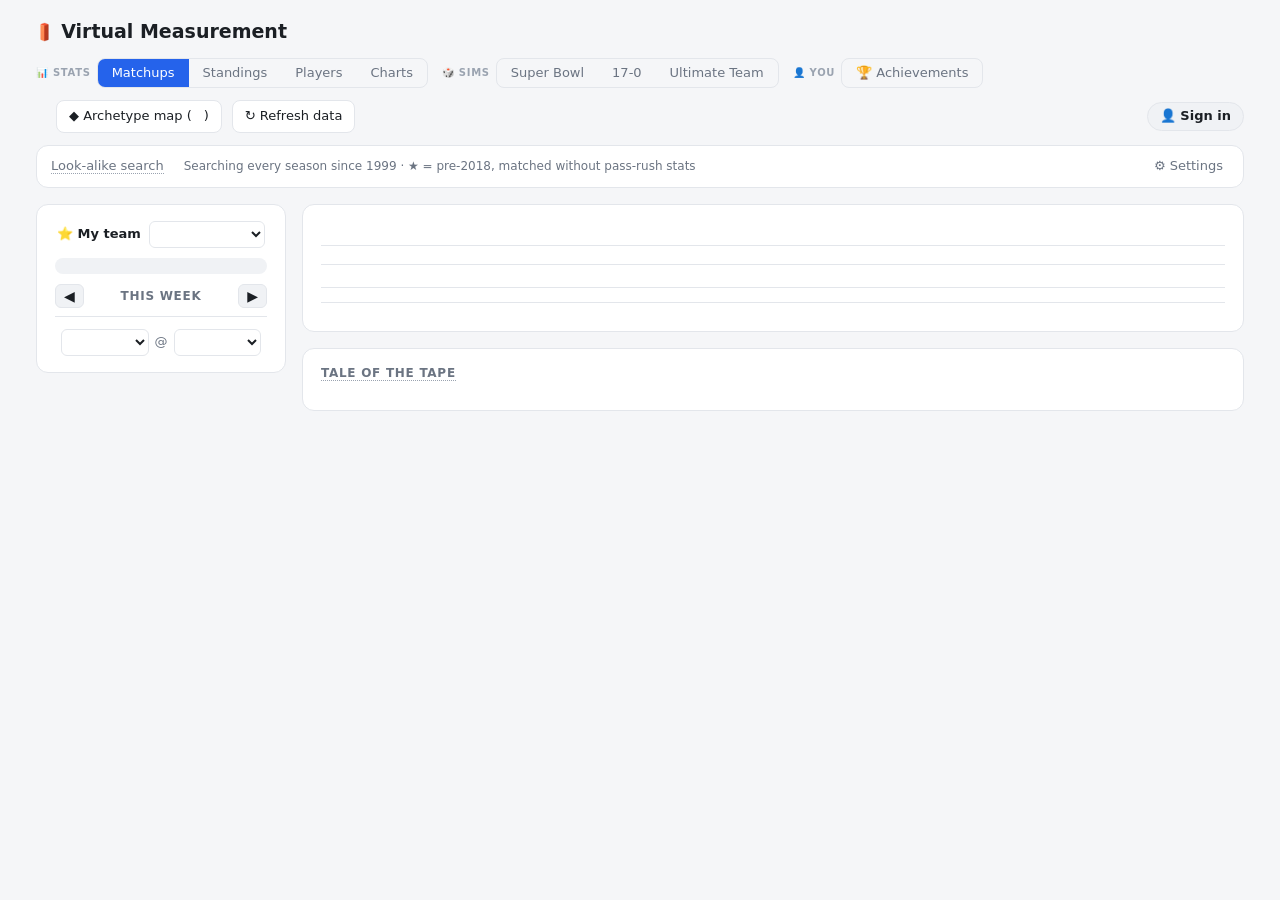
==== testnfl/app/index.html @ 1aec9056 "Initial Commit" ====
<!doctype html>
<html lang="en">
<head>
<meta charset="utf-8">
<meta name="viewport" content="width=device-width, initial-scale=1">
<title>Virtual Measurement</title>
<script src="profile.js"></script>
<link rel="icon" type="image/png" href="pylon.png">
<link rel="apple-touch-icon" href="pylon.png">
<style>
  :root {
    color-scheme: light dark;
    --bg: #f5f6f8; --panel: #ffffff; --text: #1b1f24; --muted: #6b7482; --faint: #9aa3b0; --border: #e3e6eb;
    --accent: #2563eb; --a: #c2410c; --b: #0f766e; --win: #15803d; --loss: #b91c1c; --soft: #f0f2f5; --gold: #b45309;
  }
  @media (prefers-color-scheme: dark) {
    :root {
      --bg: #0f1216; --panel: #171b21; --text: #e6e9ee; --muted: #8b95a5; --faint: #5d6675; --border: #262c35;
      --accent: #60a5fa; --a: #fb923c; --b: #2dd4bf; --win: #4ade80; --loss: #f87171; --soft: #1e232b; --gold: #fbbf24;
    }
  }
  * { box-sizing: border-box; }
  body { margin: 0; background: var(--bg); color: var(--text); font: 14px/1.45 system-ui, -apple-system, "Segoe UI", sans-serif; }
  main { max-width: 1240px; margin: 0 auto; padding: 18px 16px 48px; }
  button, select, input { font: inherit; color: inherit; }
  select, input[type=number] { padding: 4px 6px; border-radius: 6px; border: 1px solid var(--border); background: var(--panel); }
  input[type=number] { width: 64px; }
  .muted { color: var(--muted); }
  .ta { color: var(--a); } .tb { color: var(--b); }
  .W { color: var(--win); } .L { color: var(--loss); }
  .panel { background: var(--panel); border: 1px solid var(--border); border-radius: 12px; padding: 16px 18px; margin-bottom: 16px; }
  h2 { font-size: 12px; text-transform: uppercase; letter-spacing: .06em; color: var(--muted); margin: 0 0 12px; font-weight: 600; }
  [data-tip] { cursor: help; }
  .tipped { border-bottom: 1px dotted var(--faint); }

  /* Header + settings bar */
  header { display: flex; justify-content: space-between; align-items: center; gap: 12px; flex-wrap: wrap; margin-bottom: 12px; }
  h1 { font-size: 19px; margin: 0; display: flex; align-items: center; gap: 8px; }
  h1 img { height: 24px; }
  .nav { display: inline-flex; border: 1px solid var(--border); border-radius: 8px; overflow: hidden; font-size: 13px; }
  .nav a { padding: 5px 14px; text-decoration: none; color: var(--muted); }
  .nav a:hover { color: var(--text); background: var(--soft); }
  .nav a.on { background: var(--accent); color: #fff; }
  .navs { display: inline-flex; align-items: center; gap: 14px; flex-wrap: wrap; }
  .ngrp { display: inline-flex; align-items: center; gap: 6px; }
  .nlbl { font-size: 10px; text-transform: uppercase; letter-spacing: .07em; color: var(--faint); font-weight: 700; }
  .status { display: flex; align-items: center; gap: 10px; font-size: 13px; }
  .btn { border: 1px solid var(--border); background: var(--panel); border-radius: 8px; padding: 6px 12px; cursor: pointer; display: inline-flex; gap: 6px; align-items: center; }
  .btn:hover:not(:disabled) { border-color: var(--accent); }
  .btn:disabled { opacity: .55; cursor: default; }
  .spin { width: 12px; height: 12px; border: 2px solid var(--faint); border-top-color: var(--accent); border-radius: 50%; animation: spin .8s linear infinite; }
  @keyframes spin { to { transform: rotate(360deg); } }
  #refreshMsg.err { color: var(--loss); }
  .matchbar { display: flex; align-items: center; gap: 10px 20px; flex-wrap: wrap; font-size: 13px; padding: 10px 14px; }
  .allhist { display: inline-flex; align-items: center; gap: 6px; cursor: pointer; }
  .warn { color: var(--loss); font-size: 12px; }
  .gear { margin-left: auto; color: var(--muted); background: none; border: 0; cursor: pointer; }
  .gear:hover { color: var(--text); }
  .settings-body { display: flex; flex-wrap: wrap; gap: 12px 18px; border-top: 1px solid var(--border); padding-top: 12px; width: 100%; }
  .settings-body[hidden] { display: none; }
  .settings-body label.f { display: flex; flex-direction: column; gap: 3px; font-size: 12px; color: var(--muted); }
  .checks { display: grid; grid-template-columns: repeat(auto-fit, minmax(200px, 1fr)); gap: 10px 18px; width: 100%; }
  .checks fieldset { border: 0; padding: 0; margin: 0; display: flex; flex-direction: column; gap: 3px; }
  .checks legend { font-size: 12px; color: var(--muted); margin-bottom: 3px; padding: 0; }
  .selall { font-size: 11px; border: 1px solid var(--border); background: var(--soft); color: var(--muted); border-radius: 5px; padding: 0 6px; margin-left: 4px; cursor: pointer; }
  .selall:hover { color: var(--text); border-color: var(--accent); }
  .checks label { display: flex; align-items: center; gap: 6px; cursor: pointer; }
  .checks fieldset:disabled { opacity: .45; }

  /* Layout + sidebar */
  .layout { display: grid; grid-template-columns: 250px minmax(0, 1fr); gap: 16px; align-items: start; margin-top: 16px; }
  @media (max-width: 900px) { .layout { grid-template-columns: 1fr; } aside { position: static !important; max-height: none !important; } }
  aside { position: sticky; top: 16px; max-height: calc(100vh - 32px); overflow-y: auto; scrollbar-width: thin; padding: 14px 10px 12px; }
  aside h2 { padding: 0 6px; margin-bottom: 8px; }
  .gitem { display: block; width: 100%; text-align: left; background: none; border: 1px solid transparent; border-radius: 8px; padding: 7px 8px; cursor: pointer; }
  .gitem:hover { background: var(--soft); }
  .gitem.on { background: var(--soft); border-color: var(--accent); }
  .gitem .t { font-weight: 600; display: grid; grid-template-columns: minmax(0, 1fr) auto minmax(0, 1fr); align-items: center; gap: 6px; }
  .gitem .t .side { display: flex; align-items: center; gap: 4px; white-space: nowrap; }
  .gitem .t .side.r { justify-content: flex-end; }
  .gitem .t .at { color: var(--faint); font-weight: 400; font-size: 12px; }
  .gitem .t .rec { font-weight: 400; font-size: 11px; color: var(--faint); }
  .gitem .t .slogo { margin: 0; }
  .gitem .sub { font-size: 12px; color: var(--muted); text-align: center; margin-top: 2px; }
  .gitem .fs { font-variant-numeric: tabular-nums; } .gitem .side:not(.won) .fs { color: var(--muted); font-weight: 500; }
  .weeknav { display: flex; align-items: center; justify-content: space-between; gap: 6px; margin-bottom: 6px; }
  .weeknav h2 { margin: 0 !important; flex: 1; text-align: center; }
  .weeknav button { border: 1px solid var(--border); background: var(--soft); color: var(--text); border-radius: 6px; padding: 1px 8px; cursor: pointer; }
  .weeknav button:disabled { opacity: .35; cursor: default; }
  .wkrec { margin-left: 4px; color: var(--win); text-transform: none; letter-spacing: 0; }
  .scorecard { background: var(--soft); border-radius: 10px; padding: 8px 10px; margin-bottom: 10px; font-size: 13px; cursor: help; }
  .scorecard .sc-t { font-weight: 700; margin-bottom: 4px; }
  .scorecard .sc-row { display: grid; grid-template-columns: 1fr auto 44px; gap: 8px; } .scorecard .sc-row b { font-variant-numeric: tabular-nums; } .scorecard .sc-row span:last-child { text-align: right; }
  .favpick { display: flex; align-items: center; gap: 8px; font-size: 13px; margin: 0 2px 10px; }
  .favpick span { font-weight: 650; white-space: nowrap; } .favpick select { flex: 1; min-width: 0; }
  .gitem { position: relative; } .gitem .favstar { position: absolute; top: 4px; right: 6px; font-size: 10px; }
  .pill { display: inline-block; font-size: 11px; font-weight: 700; padding: 0 7px; border-radius: 999px; border: 1px solid var(--border); margin: 0 2px; }
  .pill.good { color: #fff; background: var(--win); border-color: var(--win); }
  .pill.bad { color: #fff; background: var(--loss); border-color: var(--loss); }
  .pill.push { color: var(--muted); }
  /* a finished game: just the scoreboard and what Virtual Measurement predicted */
  body.pastview #strip, body.pastview #board, body.pastview #counters { display: none; }
  /* 📋 box score of a finished game */
  .bx-team { width: 100%; max-width: 560px; margin: 0 auto 14px; border-collapse: collapse; font-size: 13px; font-variant-numeric: tabular-nums; }
  .bx-team td { padding: 4px 8px; border-bottom: 1px solid var(--border); }
  .bx-team td:first-child { text-align: right; font-weight: 700; } .bx-team td:last-child { text-align: left; font-weight: 700; }
  .bx-team td:nth-child(2) { text-align: center; color: var(--muted); font-size: 11.5px; text-transform: uppercase; letter-spacing: .04em; }
  .bx-team td.better { color: var(--win); }
  .bx-team th { font-size: 13px; padding: 4px 8px; } .bx-team th:first-child { text-align: right; } .bx-team th:last-child { text-align: left; }
  .bx-grid { display: grid; grid-template-columns: minmax(0, 1fr) minmax(0, 1fr); gap: 18px; }
  @media (max-width: 900px) { .bx-grid { grid-template-columns: minmax(0, 1fr); } }
  .bx-side h3 { display: flex; align-items: center; gap: 8px; margin: 0 0 6px; font-size: 15px; }
  .bx-side h3 img { width: 26px; height: 26px; object-fit: contain; }
  .bx-scroll { overflow-x: auto; }
  table.bx { width: 100%; border-collapse: collapse; font-size: 12.5px; margin-bottom: 10px; font-variant-numeric: tabular-nums; }
  table.bx th { text-align: right; font-size: 10.5px; text-transform: uppercase; color: var(--muted); font-weight: 600; padding: 3px 5px; border-bottom: 1px solid var(--border); white-space: nowrap; }
  table.bx td { text-align: right; padding: 3px 5px; border-bottom: 1px solid var(--border); white-space: nowrap; }
  table.bx th:first-child, table.bx td:first-child { text-align: left; }
  table.bx td:first-child { max-width: 160px; overflow: hidden; text-overflow: ellipsis; }
  table.bx td .ps { color: var(--faint); font-size: 10.5px; margin-left: 4px; }
  .bx-more { border: 0; background: none; color: var(--accent); cursor: pointer; font-size: 12px; padding: 0 0 8px; }
  .sbt { border-radius: 12px; padding: 8px 12px; }
  .sbt a { color: inherit; text-decoration: none; } .sbt a.lg { line-height: 0; }
  .sbt .who2 { min-width: 0; } .sbt .who2 .full { white-space: nowrap; overflow: hidden; text-overflow: ellipsis; }
  .sbt .nm .rec2 { font-size: 13px; font-weight: 500; color: var(--faint); }
  .sbt .sc.proj { font-style: italic; }
  .sbm .fin.proj { color: var(--accent); }
  .strip .closelink { cursor: pointer; border-bottom: 1px dotted var(--faint); }
  .scoreboard2 { display: grid; grid-template-columns: minmax(0, 1fr) auto minmax(0, 1fr); align-items: center; gap: 14px; padding: 6px 0 4px; }
  .sbt { display: flex; align-items: center; gap: 12px; } .sbt.r { flex-direction: row-reverse; text-align: right; }
  .sbt img { height: 56px; width: 56px; object-fit: contain; }
  .sbt .nm { font-size: 26px; font-weight: 800; line-height: 1; } .sbt .full { font-size: 12px; color: var(--muted); } .sbt .rec2 { font-size: 12px; color: var(--faint); }
  .sbt .sc { font-size: 52px; font-weight: 850; font-variant-numeric: tabular-nums; margin-left: auto; line-height: 1; color: var(--muted); }
  .sbt.r .sc { margin-left: 0; margin-right: auto; }
  .sbt.win .sc { color: var(--text); }
  .sbm { text-align: center; }
  .sbm .fin { font-size: 13px; font-weight: 800; letter-spacing: .12em; }
  .sbm .wk, .sbm .ln { font-size: 12px; color: var(--muted); }
  .sbm button { margin-top: 6px; font-size: 12px; border: 1px solid var(--border); background: var(--soft); color: var(--text); border-radius: 6px; padding: 2px 10px; cursor: pointer; }
  .vmcard { border: 1px solid color-mix(in srgb, var(--accent) 40%, transparent); background: color-mix(in srgb, var(--accent) 6%, transparent); border-radius: 12px; padding: 10px 14px; max-width: 620px; margin: 0 auto; }
  .vmcard .vm-h { font-size: 11px; text-transform: uppercase; letter-spacing: .06em; color: var(--muted); font-weight: 700; margin-bottom: 6px; text-align: center; }
  .vm-row { display: grid; grid-template-columns: 70px minmax(0, 1fr) auto; gap: 10px; align-items: center; padding: 5px 0; border-top: 1px solid var(--border); font-size: 14px; }
  .vm-row:first-of-type { border-top: 0; }
  .vm-conf { text-align: center; font-size: 12px; margin: -2px 0 6px; } .vm-conf.low { color: var(--muted); } .vm-conf.high { color: var(--win); }
  .vm-row .vm-k { font-size: 12px; color: var(--muted); } .vm-row .vm-v small { color: var(--muted); font-size: 12px; }
  .vm-row .pill { font-size: 12px; padding: 1px 10px; }
  .verdict { text-align: center; font-size: 13px; margin-top: 8px; padding: 6px 10px; border-radius: 8px; background: var(--soft); }
  .won { font-weight: 800; }
  .custom { display: flex; gap: 6px; align-items: center; font-size: 13px; padding: 12px 6px 0; border-top: 1px solid var(--border); margin-top: 8px; }
  .custom select { flex: 1; }

  /* Matchup header */
  .hero { display: grid; grid-template-columns: 1fr auto 1fr; gap: 18px; align-items: stretch; }
  .team .name { font-size: 30px; font-weight: 750; line-height: 1.1; display: flex; align-items: center; gap: 8px; }
  .team.right .name { justify-content: flex-end; }
  .team .name .logo { height: 40px; width: 40px; object-fit: contain; }
  .team .full { font-size: 13px; font-weight: 600; margin-top: 2px; }
  .slogo { height: 16px; width: 16px; object-fit: contain; vertical-align: -3px; margin: 0 3px 0 0; }
  .mlogo { height: 26px; width: 26px; object-fit: contain; vertical-align: -6px; margin-right: 4px; }
  .team .name a { color: inherit; text-decoration: none; border-bottom: 2px dotted currentColor; }
  .team .name a.lg { border: 0; line-height: 0; }
  .team { border-radius: 10px; padding: 8px 10px; display: flex; flex-direction: column; }
  .team .closest { margin-top: auto; } /* sits at the bottom so both cards line up */
  .team > :nth-last-child(2) { margin-bottom: 10px; }
  .team .rec { font-size: 15px; color: var(--muted); font-weight: 500; margin: 0 6px; }
  .team .who { font-size: 13px; color: var(--muted); margin-top: 4px; white-space: nowrap; overflow: hidden; text-overflow: ellipsis; }
  /* Schedule lines: always three rows so both cards stay level */
  .sched { margin-top: 8px; font-size: 13px; display: grid; gap: 2px; }
  .sched div { white-space: nowrap; overflow: hidden; text-overflow: ellipsis; }
  .sched .k { color: var(--muted); }
  .sched .hard { color: var(--loss); font-weight: 600; } .sched .easy { color: var(--win); font-weight: 600; }
  .team.right { text-align: right; } .team.right .tags { justify-content: flex-end; }
  .closest { margin-top: 10px; font-size: 13px; background: var(--soft); border-radius: 8px; padding: 8px 10px; cursor: pointer;
    display: block; width: 100%; text-align: center; margin-top: auto; }
  .closest .tags { justify-content: center !important; }
  .closest:hover { outline: 1px solid var(--accent); }
  .closest .k { font-size: 11px; color: var(--muted); text-transform: uppercase; letter-spacing: .05em; display: block; }
  .vegas { text-align: center; width: 180px; } /* fixed so the team cards keep the same width for every game */
  .vegas .at { font-size: 22px; color: var(--faint); }
  .vegas .box { border: 1px solid var(--border); border-radius: 8px; padding: 8px 12px; margin-top: 6px; font-size: 13px; }
  .vegas .box .k { font-size: 10px; text-transform: uppercase; letter-spacing: .06em; color: var(--muted); }
  .vegas .box .v { font-weight: 650; }
  .vegas .box div + div { margin-top: 4px; }
  .vegas .venue { font-size: 11px; color: var(--faint); margin-top: 6px; }
  @media (max-width: 700px) { .hero { grid-template-columns: 1fr; } .team.right { text-align: left; } .team.right .tags { justify-content: flex-start; } }

  /* Tags */
  .tags { display: flex; flex-wrap: wrap; gap: 4px; margin-top: 8px; }
  .tag { font-size: 12px; padding: 1px 7px; border-radius: 4px; border: 1px solid; white-space: nowrap; }
  .tier-top3    { color: #fff; background: #15803d; border-color: #15803d; }
  .tier-great   { color: var(--win); background: color-mix(in srgb, var(--win) 14%, transparent); border-color: color-mix(in srgb, var(--win) 60%, transparent); }
  .tier-good    { color: var(--win); border-color: color-mix(in srgb, var(--win) 40%, transparent); }
  .tier-avg     { color: var(--muted); border-color: var(--border); }
  .tier-bad     { color: var(--loss); border-color: color-mix(in srgb, var(--loss) 40%, transparent); }
  .tier-bottom3 { color: #fff; background: #b91c1c; border-color: #b91c1c; }
  .tier-style   { color: var(--accent); border-color: color-mix(in srgb, var(--accent) 45%, transparent); }
  .tier-more    { color: var(--muted); border-color: var(--border); border-style: dashed; }
  .tag.arch { font-weight: 600; color: #7c3aed; border-color: color-mix(in srgb, #7c3aed 50%, transparent); background: color-mix(in srgb, #7c3aed 8%, transparent); }
  @media (prefers-color-scheme: dark) { .tag.arch { color: #c4b5fd; border-color: #8b5cf6; } }
  .tag.ctx-gold { color: var(--gold); border-color: color-mix(in srgb, var(--gold) 60%, transparent); background: color-mix(in srgb, var(--gold) 10%, transparent); font-weight: 600; }
  .tag.ctx-hot { color: #ea580c; border-color: color-mix(in srgb, #ea580c 55%, transparent); }
  .tag.ctx-cold { color: #0284c7; border-color: color-mix(in srgb, #0284c7 55%, transparent); }
  .tag.ctx-info { color: var(--text); border-color: var(--border); background: var(--soft); }
  .tag.ctx-warn { color: var(--loss); border-color: color-mix(in srgb, var(--loss) 45%, transparent); }
  .tag.ctx-plain { color: var(--muted); border-color: var(--border); }
  .tag.take { color: #a855f7; border: 1px dashed color-mix(in srgb, #a855f7 60%, transparent); background: color-mix(in srgb, #a855f7 7%, transparent); font-style: italic; }
  .counters { margin-top: 14px; padding-top: 12px; border-top: 1px solid var(--border); text-align: center; }
  .counters .tags { justify-content: center; }
  .predbox { margin-top: 12px; border-top: 1px solid var(--border); padding-top: 10px; }
  .pred { display: grid; grid-template-columns: minmax(0, 1fr) minmax(0, 1.4fr) minmax(0, 1fr); gap: 0 18px; align-items: center; cursor: help; }
  .pside.l { text-align: right; } .pside.r { text-align: left; }
  .pside .pp { font-size: 30px; font-weight: 850; line-height: 1; font-variant-numeric: tabular-nums; opacity: .55; }
  .pside.lead .pp { opacity: 1; }
  .pside .ps { font-size: 12px; color: var(--muted); }
  .pmid { text-align: center; }
  .pmid .pk { font-size: 11px; text-transform: uppercase; letter-spacing: .06em; color: var(--muted); font-weight: 700; }
  .pbar { display: flex; height: 10px; border-radius: 5px; overflow: hidden; margin: 6px 0; background: var(--soft); }
  .pbar .pa { background: var(--a, var(--accent)); } .pbar .pb { background: var(--b, var(--loss)); }
  .pmid .pd { font-size: 12px; color: var(--muted); white-space: nowrap; overflow: hidden; text-overflow: ellipsis; }
  .predbox .expander { margin-top: 8px; }
  .strip { display: grid; grid-template-columns: minmax(0, 1fr) 180px minmax(0, 1fr); gap: 0 18px; margin-top: 12px; font-size: 13px; }
  .strip > div { padding: 3px 0; border-top: 1px solid var(--border); white-space: nowrap; overflow: hidden; text-overflow: ellipsis; }
  .strip .sl { text-align: right; } .strip .sr { text-align: left; }
  .strip .sm { text-align: center; color: var(--muted); font-size: 12px; cursor: help; }
  .strip .k { color: var(--muted); }
  .strip .hard { color: var(--loss); } .strip .easy { color: var(--win); }
  @media (max-width: 700px) { .strip { grid-template-columns: minmax(0, 1fr) 90px minmax(0, 1fr); gap: 0 8px; } }
  .board { display: grid; grid-template-columns: minmax(0, 1fr) 130px minmax(0, 1fr); gap: 0 12px; margin-top: 14px; border-top: 1px solid var(--border); }
  .board > div { padding: 6px 0; border-bottom: 1px solid var(--border); }
  .board .grp-end { border-bottom-color: color-mix(in srgb, var(--text) 25%, transparent); }
  .board .first { border-bottom-style: dotted; }
  .bcell { display: grid; grid-template-columns: repeat(auto-fill, minmax(100px, 1fr)); gap: 4px; align-content: center; min-height: 26px; }
  .bcell.l { direction: rtl; } /* mirrored: slot 1 sits next to the middle on both sides */
  .bcell > * { direction: ltr; }
  .bcell .none { grid-column: 1 / -1; text-align: center; }
  .md { overflow: hidden; text-overflow: ellipsis; text-align: center; }
  .md.ghost { opacity: .32; border-style: dashed; filter: grayscale(1); font-weight: 400; font-style: normal; background: none; }
  .md-avg { color: var(--muted); }
  .bcell .none { color: var(--faint); font-size: 12px; }
  .blbl { text-align: center; font-size: 11px; text-transform: uppercase; letter-spacing: .06em; color: var(--muted); font-weight: 700; display: flex; flex-direction: column; justify-content: center; }
  .blbl small { font-size: 10px; text-transform: none; letter-spacing: 0; color: var(--faint); font-weight: 400; }
  .md { font-size: 11.5px; line-height: 1.35; padding: 1px 8px; border-radius: 999px; border: 1px solid var(--border); white-space: nowrap; }
  .md-top3 { background: linear-gradient(135deg, #fde68a, #f59e0b); color: #422006; border-color: #f59e0b; font-weight: 700; }
  .md-great { background: linear-gradient(135deg, #f8fafc, #cbd5e1); color: #1e293b; border-color: #94a3b8; font-weight: 650; }
  .md-good { background: linear-gradient(135deg, #fed7aa, #ea9a5b); color: #431407; border-color: #c2410c; font-weight: 600; }
  .md-bad { color: var(--loss); border-color: color-mix(in srgb, var(--loss) 45%, transparent); }
  .md-bottom3 { background: #b91c1c; color: #fff; border-color: #b91c1c; font-weight: 650; }
  .md-style { color: var(--accent); border-color: color-mix(in srgb, var(--accent) 45%, transparent); }
  .md-arch { color: #7c3aed; border-color: color-mix(in srgb, #7c3aed 45%, transparent); background: color-mix(in srgb, #7c3aed 8%, transparent); font-weight: 600; }
  .md-take { color: #a855f7; border: 1px dashed color-mix(in srgb, #a855f7 60%, transparent); background: color-mix(in srgb, #a855f7 7%, transparent); font-style: italic; font-weight: 600; }
  .md-gold { color: var(--gold); border-color: color-mix(in srgb, var(--gold) 60%, transparent); background: color-mix(in srgb, var(--gold) 10%, transparent); font-weight: 650; }
  .md-hot { color: #ea580c; border-color: color-mix(in srgb, #ea580c 55%, transparent); }
  .md-cold { color: #0284c7; border-color: color-mix(in srgb, #0284c7 55%, transparent); }
  .md-info { background: var(--soft); }
  .md-warn { color: var(--loss); border-color: color-mix(in srgb, var(--loss) 45%, transparent); }
  .md-plain { color: var(--muted); }
  @media (prefers-color-scheme: dark) { .md-arch { color: #c4b5fd; border-color: #8b5cf6; } }
  @media (max-width: 700px) { .board { grid-template-columns: minmax(0, 1fr) 70px minmax(0, 1fr); gap: 0 8px; } .blbl small { display: none; } }
  .edge { margin-top: 6px; font-size: 12px; }
  .idbox { margin-top: 10px; height: 260px; width: 100%; scroll-behavior: auto; overscroll-behavior: contain; overflow-y: auto; scrollbar-width: thin; border: 1px solid var(--border); border-radius: 8px; padding: 6px 8px 8px; text-align: left; }
  .idbox .lbl { font-size: 10px; text-transform: uppercase; letter-spacing: .06em; color: var(--muted); margin-top: 8px; text-align: center; }
  .idbox .lbl:first-child { margin-top: 0; }
  /* One tag per row, full box width, so both teams' boxes line up */
  .idbox .tags { margin-top: 3px; flex-direction: column; flex-wrap: nowrap; }
  .idbox .tag { display: block; width: 100%; text-align: center; padding: 3px 7px; }
  .idbox .tag.pad { visibility: hidden; }
  .tag.arch.shared { background: #7c3aed; color: #fff; border-color: #7c3aed; }
  .tag.arch.dim { opacity: .4; }

  /* Tale of the tape */
  .tape { width: 100%; border-collapse: collapse; font-variant-numeric: tabular-nums; table-layout: fixed; }
  .tape col.c { width: 15%; min-width: 80px; } .tape col.m { width: 22px; } .tape col.k { width: 36px; } .tape col.n { width: 72px; }
  .tape td { padding: 5px 4px; border-top: 1px solid var(--border); }
  .tape td { white-space: nowrap; }
  .tape td.c { overflow: hidden; } .tape tr > td.c:first-child { text-align: right; } .tape tr > td.c:last-child { text-align: left; }
  .tape td.m { text-align: center; padding: 0; }
  .tape td.k { text-align: center; font-size: 11px; color: var(--faint); }
  .tape td.n { font-weight: 650; } .tape td.n:nth-child(4) { text-align: right; } .tape td.n:nth-child(6) { text-align: left; }
  .tape .nv-avg { color: var(--text); font-weight: 500; }
  .tape .nv-top3 { color: var(--win); font-weight: 800; } .tape .nv-great, .tape .nv-good { color: var(--win); }
  .tape .nv-bad { color: var(--loss); } .tape .nv-bottom3 { color: var(--loss); font-weight: 800; } .tape .nv-style { color: var(--accent); }
  .tc { display: inline-block; width: 66px; text-align: center; font-size: 10.5px; font-weight: 650; padding: 0 6px; border-radius: 999px; border: 1px solid var(--border); margin: 0 8px; vertical-align: 1px; }
  .tc-top3 { background: linear-gradient(135deg, #fde68a, #f59e0b); color: #422006; border-color: #f59e0b; }
  .tc-great { background: color-mix(in srgb, var(--win) 22%, transparent); color: var(--win); border-color: color-mix(in srgb, var(--win) 50%, transparent); }
  .tc-good { color: var(--win); border-color: color-mix(in srgb, var(--win) 40%, transparent); }
  .tc-avg { color: var(--faint); }
  .tc-bad { color: var(--loss); border-color: color-mix(in srgb, var(--loss) 40%, transparent); }
  .tc-bottom3 { background: #b91c1c; color: #fff; border-color: #b91c1c; }
  .tc-style { color: var(--accent); border-color: color-mix(in srgb, var(--accent) 45%, transparent); }
  .star { color: var(--gold); margin-left: 3px; font-size: 12px; }
  .tape td.stat { white-space: normal; line-height: 1.25; text-align: center; color: var(--muted); font-size: 13px; white-space: nowrap; }
  .tape .best { font-weight: 750; }
  .tape tr.grp td { border-top: 0; padding: 14px 4px 4px; font-size: 11px; text-transform: uppercase; letter-spacing: .05em; color: var(--faint); text-align: center; cursor: pointer; }
  .tape tr.grp:hover td { color: var(--text); }
  .tape tr.off td { opacity: .45; }

  /* Similar matchups */
  .headline { font-size: 18px; font-weight: 650; margin: 2px 0 12px; }
  .tiles { display: grid; grid-template-columns: repeat(auto-fit, minmax(170px, 1fr)); gap: 10px; margin-bottom: 12px; }
  .tile { background: var(--soft); border-radius: 8px; padding: 10px 12px; }
  .tile .k { font-size: 12px; color: var(--muted); }
  .tile .v { font-size: 18px; font-weight: 650; }
  .tile .s { font-size: 12px; color: var(--muted); }
  .expander { display: block; width: 100%; margin-top: 4px; padding: 8px 0 0; border: 0; border-top: 1px solid var(--border);
    background: none; color: var(--muted); font-size: 12px; cursor: pointer; text-align: center; }
  .expander:hover { color: var(--text); }
  .expander[hidden] { display: none; }
  .scroll { overflow-x: auto; }
  .scroll[hidden] { display: none; }
  table.games { width: 100%; border-collapse: collapse; font-variant-numeric: tabular-nums; }
  .games th, .games td { padding: 7px 8px; border-bottom: 1px solid var(--border); text-align: left; white-space: nowrap; }
  .games th { font-size: 11px; text-transform: uppercase; letter-spacing: .04em; color: var(--muted); font-weight: 600; }
  .games .num { text-align: right; }
  .games .rec { color: var(--faint); font-size: 12px; }
  .games td .tags { margin-top: 3px; }
  .sim { display: inline-block; width: 46px; height: 6px; border-radius: 3px; background: var(--soft); vertical-align: middle; margin-right: 6px; overflow: hidden; }
  .sim > div { height: 100%; background: var(--accent); }

  /* Look-alike popup */
  .overlay { position: fixed; inset: 0; background: rgba(0,0,0,.45); display: flex; align-items: flex-start; justify-content: center; padding: 40px 16px; z-index: 20; overflow-y: auto; }
  .overlay[hidden] { display: none; }
  .modal { background: var(--panel); border: 1px solid var(--border); border-radius: 12px; width: 100%; max-width: 860px; padding: 18px 20px; }
  .modal-head { display: flex; justify-content: space-between; align-items: flex-start; gap: 12px; margin-bottom: 12px; }
  .modal-head h3 { margin: 0; font-size: 18px; }
  .close { background: none; border: 0; font-size: 22px; line-height: 1; cursor: pointer; color: var(--muted); }
  .lookalikes td { vertical-align: top; white-space: normal; }

  /* Archetype map drawer */
  .drawer { position: fixed; top: 0; right: 0; bottom: 0; width: min(400px, 100vw); background: var(--panel); border-left: 1px solid var(--border);
    box-shadow: -8px 0 24px rgba(0,0,0,.25); z-index: 25; display: flex; flex-direction: column; }
  .drawer[hidden] { display: none; }
  .drawer-head { padding: 14px 16px 10px; border-bottom: 1px solid var(--border); }
  .drawer-head .row { display: flex; justify-content: space-between; align-items: center; }
  .drawer-head h3 { margin: 0; font-size: 16px; }
  .drawer-head .seg { display: inline-flex; border: 1px solid var(--border); border-radius: 8px; overflow: hidden; margin-top: 8px; font-size: 12px; }
  .drawer-head .seg button { border: 0; background: none; padding: 3px 10px; cursor: pointer; }
  .drawer-head .seg button.on { background: var(--accent); color: #fff; }
  .drawer-body { overflow-y: auto; padding: 4px 16px 20px; scrollbar-width: thin; }
  .drawer-body h4 { font-size: 11px; text-transform: uppercase; letter-spacing: .06em; color: var(--muted); margin: 14px 0 6px; }
  .arow { border: 1px solid var(--border); border-radius: 8px; padding: 6px 9px; margin-bottom: 5px; }
  .arow.hit { border-color: #8b5cf6; background: color-mix(in srgb, #7c3aed 8%, transparent); }
  .arow .top { display: flex; justify-content: space-between; gap: 8px; align-items: center; font-weight: 600; font-size: 13px; }
  .arow .desc { font-size: 12px; color: var(--muted); }
  .arow .now { font-size: 11px; color: var(--faint); margin-top: 2px; }
  .mark { font-size: 11px; font-weight: 700; color: #fff; border-radius: 4px; padding: 0 6px; margin-left: 3px; }
  .mark.a { background: var(--a); } .mark.b { background: var(--b); }
  #tip { position: fixed; z-index: 30; max-width: 320px; background: var(--text); color: var(--bg); padding: 8px 10px;
    border-radius: 6px; font-size: 12px; line-height: 1.45; pointer-events: none; display: none; box-shadow: 0 4px 14px rgba(0,0,0,.25); }
  #tip b { display: block; margin-bottom: 2px; }
</style>
</head>
<body>
<main>
  <header>
    <h1><img src="pylon.png" alt="">Virtual Measurement</h1>
    <nav class="navs"><span class="ngrp"><span class="nlbl">📊 Stats</span><span class="nav"><a href="index.html" class="on">Matchups</a><a href="standings.html">Standings</a><a href="players.html">Players</a><a href="charts.html">Charts</a></span></span><span class="ngrp"><span class="nlbl">🎲 Sims</span><span class="nav"><a href="superbowl.html">Super Bowl</a><a href="perfect.html">17-0</a><a href="ultimate.html">Ultimate Team</a></span></span><span class="ngrp"><span class="nlbl">👤 You</span><span class="nav"><a href="achievements.html">🏆 Achievements</a></span></span></nav>
    <div class="status">
      <span class="muted" id="meta"></span>
      <span id="refreshMsg"></span>
      <button class="btn" id="mapBtn">◆ Archetype map (<span id="archCount"></span>)</button>
      <button class="btn" id="refresh">↻ Refresh data</button>
    </div>
  </header>

  <div class="panel matchbar">
    <span class="muted" data-tip="<b>Look-alikes</b>The closest historical teams and matchups are found by comparing every stat against each season's league, at the same point in the season."><span class="tipped">Look-alike search</span></span>
    <span class="muted" style="font-size:12px" data-tip="<b>★ = matched without pass-rush stats</b>Pressure, pressure allowed and blitz rate only exist from 2018. Teams from earlier seasons are matched on the other stats, and marked ★.">Searching every season since 1999 · ★ = pre-2018, matched without pass-rush stats</span>
    <button class="gear" id="gear">⚙ Settings</button>
    <div class="settings-body" id="settingsBody" hidden>
      <label class="f">Seasons since<select id="since"></select></label>
      <label class="f">Home field<select id="venue"><option value="home">Must match</option><option value="any">Ignore</option></select></label>
      <label class="f">Min games played<input type="number" id="minGp" min="1" max="17" value="3"></label>
      <label class="f" data-tip="Only past matchups at least this similar count toward the similar-matchups average.">Min similarity %<input type="number" id="minSim" min="30" max="95" value="60"></label>
      <div class="checks" id="statChecks"></div>
    </div>
  </div>

  <div class="layout">
    <aside class="panel">
      <label class="favpick" data-tip="<b>⭐ My team</b>The Matchups page opens on this team's game (remembered in this browser), and its games are starred in the list."><span>⭐ My team</span><select id="favTeam"></select></label>
      <div class="scorecard" id="scorecard" data-tip="<b>How Virtual Measurement has done this season</b>Every finished game from week 2 on, picked with only what was known before kickoff (both teams' stats through their previous game, history from past seasons only), using the same blended prediction as the card: 80% points scored vs allowed, 20% similar matchups. Winners: the side with the higher win chance. Against the spread: the side the predicted score beats the Vegas line for. Week 1 has no stats yet, so no picks."></div>
      <div class="weeknav"><button id="wkPrev" aria-label="Previous week">◀</button><h2 id="weekLabel">This week</h2><button id="wkNext" aria-label="Next week">▶</button></div>
      <div id="glist"></div>
      <div class="custom"><select id="teamA"></select><span class="muted">@</span><select id="teamB"></select></div>
    </aside>

    <div>
      <div class="panel"><div class="hero" id="hero"></div><div class="strip" id="strip"></div>
        <!-- similar-matchups prediction, mirrored like the rest of the card, with the game list under it -->
        <div class="predbox"><div id="summary"></div>
          <button class="expander" id="showGames"></button>
          <div class="scroll" id="gamesWrap" hidden><table class="games" id="results"></table></div></div>
        <div class="board" id="board"></div><div class="counters" id="counters"></div></div>

      <!-- 📋 a finished game's real box score (app/boxscores.js, loaded the first time one is opened) -->
      <div class="panel" id="boxPanel" hidden></div>

      <div class="panel curonly">
        <h2 data-tip="<b>Tale of the tape</b>Season-to-date numbers. Bars show each team's league rank (longer = better, 1st = full bar). Click a section header to fold it.">
          <span class="tipped">Tale of the tape</span></h2>
        <table class="tape" id="tape"></table>
      </div>
    </div>
  </div>
</main>

<aside class="drawer" id="drawer" hidden aria-label="Archetype map">
  <div class="drawer-head">
    <div class="row"><h3>◆ Archetype map</h3><button class="close" id="mapClose" aria-label="Close">×</button></div>
    <div class="muted" id="mapSub" style="font-size:12px"></div>
    <span class="seg" id="mapFilter"><button data-f="all" class="on">All</button><button data-f="match">This matchup</button><button data-f="league">Active now</button></span>
  </div>
  <div class="drawer-body" id="mapBody"></div>
</aside>

<div class="overlay" id="overlay" hidden>
  <div class="modal" role="dialog" aria-modal="true">
    <div class="modal-head"><div><h3 id="laTitle"></h3><div class="muted" id="laSub"></div></div><button class="close" id="laClose" aria-label="Close">×</button></div>
    <div id="laSummary"></div>
    <div class="scroll"><table class="games lookalikes" id="laTable"></table></div>
  </div>
</div>

<script src="data.js"></script>
<script src="core.js"></script>
<script>
const D = window.NFL_DATA;
const { S, TIERS, TIER_KEY, tierIndex, current, lineText } = GLT;
const $ = id => document.getElementById(id);
const GROUPS = { box: 'Scoring & yards per game', epa: 'Efficiency (EPA per play)', more: 'Big plays, sacks & situational', pfr: 'Pass rush (PFR, 2018+)' };
const LOOKALIKES = 20;
// Every stat counts for look-alike matching by default (big plays, sacks and situational too). The ⚙ Settings picks are
// saved to the signed-in profile (VM.pref('stats') / VM.pref('match')), so they follow you to any browser.
const ALL_STATS = S.map(s => s.key);
const savedStats = () => { const v = window.VM?.pref('stats'); return Array.isArray(v) && v.some(k => ALL_STATS.includes(k)) ? v.filter(k => ALL_STATS.includes(k)) : ALL_STATS; };
const selected = new Set(savedStats());
const openGroups = new Set(Object.keys(GROUPS));
// Pass-rush stats are always used where they exist; pre-2018 teams simply don't have them, and the
// comparison skips any stat that either side is missing (those matches are marked ★).
const allHistory = false;
let showGames = false;

const fmtNum = (v, d = 1) => (v === null || v === undefined || isNaN(v) ? '–' : v.toFixed(d));
const signed = (v, d = 1) => (v > 0 ? '+' : '') + fmtNum(v, d);
const fmtStat = (s, v) => (v === null || v === undefined ? '–' : s.pct ? (v * 100).toFixed(1) + '%' : s.fmt === 3 ? signed(v, 3) : fmtNum(v, s.fmt === 2 ? 2 : 1));
const ord = n => n + (n % 100 >= 11 && n % 100 <= 13 ? 'th' : ['th', 'st', 'nd', 'rd'][n % 10] || 'th');
const esc = s => String(s).replace(/"/g, '&quot;');
const pct = (a, b) => (b ? Math.round(100 * a / b) : 0);
// ★ for teams from before pass-rush data existed (matched on the other stats only)
const preStar = season => (season < D.pfrFirst ? `<span class="star" data-tip="<b>★ Matched without pass-rush stats</b>Pressure, pressure allowed and blitz rate only exist from ${D.pfrFirst}, so this ${season} team was compared on the other stats.">★</span>` : '');

// ---------- team logos and colors ----------
const logo = (T, cls) => (D.teamInfo?.[T]?.logo ? `<img class="${cls}" src="${D.teamInfo[T].logo}" alt="" loading="lazy" onerror="this.remove()">` : '');
const hexRgb = h => { const n = parseInt(h.trim().slice(1), 16); return [(n >> 16) & 255, (n >> 8) & 255, n & 255]; };
const lum = rgb => { const [r, g, b] = rgb.map(v => { v /= 255; return v <= 0.03928 ? v / 12.92 : ((v + 0.055) / 1.055) ** 2.4; }); return 0.2126 * r + 0.7152 * g + 0.0722 * b; };
const contrast = (x, y) => { const [hi, lo] = [lum(x), lum(y)].sort((p, q) => q - p); return (hi + 0.05) / (lo + 0.05); };
const rgbDist = (x, y) => Math.hypot(x[0] - y[0], x[1] - y[1], x[2] - y[2]);
// Every team color made readable on the current background (3:1 contrast or better), primary first.
// A color that's too dark (or too light) is blended toward white (or black) until it reads, so navy becomes a
// lighter blue on dark mode and gold becomes a deeper gold on light mode instead of being dropped.
function readableColors(T) {
  const info = D.teamInfo?.[T]; if (!info) return [];
  const bg = hexRgb(getComputedStyle(document.documentElement).getPropertyValue('--panel')), dark = lum(bg) < 0.5;
  return info.colors.filter(c => /^#[0-9a-f]{6}$/i.test(c)).map(hex => {
    const p = hexRgb(hex);
    for (let t = 0; t <= 1; t += 0.05) {
      const c = p.map(v => Math.round(dark ? v + (255 - v) * t : v * (1 - t)));
      if (contrast(c, bg) >= 3) return c;
    }
    return null;
  }).filter(Boolean);
}
function applyTeamColors(A, B) {
  const ca = readableColors(A), cb = readableColors(B), root = document.documentElement.style;
  if (!ca.length || !cb.length) { root.removeProperty('--a'); root.removeProperty('--b'); return; }
  // If both teams' best colors look alike (two red teams, say), use the home team's next readable color
  const b = cb.find(c => rgbDist(c, ca[0]) > 90) || cb[0];
  root.setProperty('--a', `rgb(${ca[0].join(',')})`);
  root.setProperty('--b', `rgb(${b.join(',')})`);
}

// ---------- matching settings ----------
const minSeason = () => GLT.firstSeason;
const activeIdx = () => S.map((s, j) => (selected.has(s.key) && !(allHistory && s.group === 'pfr') ? j : -1)).filter(j => j >= 0);
const settings = () => ({ since: +$('since').value, minGp: +$('minGp').value || 1, venueMatters: $('venue').value === 'home', minSim: +$('minSim').value || 60 });
const findLookalikes = (T, limit) => GLT.findLookalikes(current[T], { idx: activeIdx(), since: settings().since, before: D.currentSeason, limit });

// ---------- tags ----------
// Tier tags from each stat that has a tag definition, always in the same order (the stat list's) so two
// teams' tags line up row for row. A stat with no data yet still gets a placeholder row.
function identityTags(p) {
  return S.map((s, j) => [s, j]).filter(([s]) => s.tag && !(allHistory && s.group === 'pfr')).map(([s, j]) => {
    if (p.ranks[j] === null) return { label: `– ${s.tag.name}`, tip: `<b>${s.tag.name}</b>No data yet.`, cls: 'more' };
    const rank = p.ranks[j], tier = TIERS[tierIndex(rank)], avg = tier.cls === 'avg';
    const label = `${s.tag.descriptive ? tier.style : tier.label} ${s.tag.name}`;
    const tip = `<b>${label}</b>Ranked ${ord(rank)} of 32 in ${s.tag.metric}: ${fmtStat(s, p.avg[j])}` +
      (s.better === 'low' && !s.tag.descriptive ? ' (lower is better).' : '.') +
      (s.tag.descriptive ? '<br><br>Describes style, not quality.' : `<br><br>${TIER_KEY}`);
    return { label, tip, cls: s.tag.descriptive && !avg ? 'style' : tier.cls };
  });
}
const identityHtml = p => identityTags(p).map(t => `<span class="tag tier-${t.cls}" data-tip="${esc(t.tip)}">${t.label}</span>`).join('');
// Invisible filler rows so both teams' boxes have the same number of rows in each section
const pad = n => '<span class="tag pad" aria-hidden="true">&nbsp;</span>'.repeat(Math.max(0, n));
const countTags = html => (html.match(/class="tag /g) || []).length;
function archHtml(p, compareTo = null) {
  const out = GLT.archetypeOutcomes(p.gp);
  const theirs = compareTo ? new Set(GLT.archetypesOf(compareTo).map(a => a.key)) : null;
  return GLT.archetypesOf(p).map(a => {
    const o = out[a.key];
    const tip = `<b>${a.icon} ${a.name}</b>${a.desc}.` + (o.n
      ? `<br><br>Since ${GLT.ARCH_FIRST}, <b>${o.n}</b> teams looked like this after ${Math.max(p.gp, 4)} games:<br>• ${pct(o.playoffs, o.n)}% made the playoffs<br>• ${fmtNum(o.wins / o.n)} wins on average<br>• ${o.sb} won the Super Bowl` +
        (o.examples.length ? `<br><br>Examples: ${o.examples.join(', ')}` : '')
      : '<br><br>No past team fit this at the same point in the season.');
    const shared = theirs && theirs.has(a.key);
    return `<span class="tag arch ${theirs ? (shared ? 'shared' : 'dim') : ''}" data-tip="${esc(tip + (shared ? `<br><br>✓ ${compareTo.team} ${compareTo.season === D.currentSeason ? 'has' : 'had'} this too` : ''))}">${a.icon} ${a.name}</span>`;
  }).join('');
}
// How many archetypes two profiles share (for the look-alike lists)
const sharedCount = (p, q) => { const k = new Set(GLT.archetypesOf(q).map(a => a.key)); return GLT.archetypesOf(p).filter(a => k.has(a.key)).length; };
// Opponents faced, teams beaten, and the schedule ahead: combined current records (rank 1 = hardest/best of 32)
// The matchup strip: schedule, head-to-head and similar matchups, one mirrored row each (label in the middle,
// each team's number on its own side, records closest to the middle so they line up)
function stripHtml(A, B, hist) {
  const ss = GLT.scheduleStrength(), sa = ss[A], sb = ss[B];
  const tone = (rank, flip) => ((flip ? rank >= 23 : rank <= 10) ? 'hard' : (flip ? rank <= 10 : rank >= 23) ? 'easy' : '');
  const opps = x => x.opps.map(o => `${o} ${current[o].rec}`).join(', ');
  const side = (x, extra, cls, left) => !x || !x.opps.length ? '<span class="k">none yet</span>'
    : left ? `<span class="k">${extra} ·</span> <b class="${cls}">${GLT.fmtRecord(x)}</b>` : `<b class="${cls}">${GLT.fmtRecord(x)}</b> <span class="k">· ${extra}</span>`;
  const row = (label, tip, l, r) => `<div class="sl">${l}</div><div class="sm" data-tip="${esc(tip)}">${label}</div><div class="sr">${r}</div>`;
  const sched = (key, icon, label, extraOf, flip, tipOf) => row(`${icon} ${label}`, tipOf(),
    side(sa?.[key], extraOf(sa?.[key]), tone(sa?.[key].rank, flip), true), side(sb?.[key], extraOf(sb?.[key]), tone(sb?.[key].rank, flip), false));
  // Last 5 meetings (results go back to D.h2hSince)
  const meets = D.results.filter(r => (r[3] === A && r[4] === B) || (r[3] === B && r[4] === A)).sort((x, y) => String(y[2]).localeCompare(String(x[2]))).slice(0, 5);
  const wOf = T => meets.filter(r => (r[3] === T ? r[5] > r[6] : r[6] > r[5])).length, ties = meets.filter(r => r[5] === r[6]).length;
  const h2h = T => { const w = wOf(T), l = meets.length - w - ties, lead = w > l ? 'easy' : w < l ? 'hard' : ''; return `<b class="${lead}">${w}-${l}${ties ? '-' + ties : ''}</b>`; };
  const meetTip = `<b>Last ${meets.length || 5} meetings</b>` + (meets.length ? meets.map(r => `${r[0]} ${typeof r[1] === 'number' ? 'wk ' + r[1] : r[1]}: ${r[4]} ${r[6]} @ ${r[3]} ${r[5]}`).join('<br>') : `They haven't played since ${D.h2hSince}.`);
  // Similar matchups (green = the side whose look-alikes won more)
  const simTip = hist ? `<b>Similar matchups</b>Past games where both teams looked like these two (details below the header). The side whose look-alikes won more gets the green glow.` : '';
  const sim = (w, l) => `<b class="${w > l ? 'easy' : w < l ? 'hard' : ''}">${w}-${l}</b>`;
  return sched('played', '📋', 'Faced', x => `${GLT.ordinal(x?.rank)} hardest`, false, () => `<b>Opponents faced</b>Their combined current record, rank of 32 (1 = hardest schedule so far).<br><br>${A}: ${sa ? opps(sa.played) : ''}<br>${B}: ${sb ? opps(sb.played) : ''}`) +
    sched('beat', '✅', 'Beat', x => `${GLT.ordinal(x?.rank)} best`, true, () => `<b>Teams beaten</b>The combined current record of the teams each side has beaten (quality of wins), rank of 32.<br><br>${A}: ${sa?.beat.opps.length ? opps(sa.beat) : 'no wins yet'}<br>${B}: ${sb?.beat.opps.length ? opps(sb.beat) : 'no wins yet'}`) +
    sched('ahead', '🔮', 'Ahead', x => `${GLT.sosLabel(x?.rank)}, ${GLT.ordinal(x?.rank)}`, false, () => `<b>Schedule ahead</b>Remaining opponents' combined current record and how hard that is, rank of 32.<br>Brutal 1–4 · Tough 5–10 · Average 11–22 · Soft 23–28 · Cupcake 29–32<br><br>${A}: ${sa ? opps(sa.ahead) : ''}<br>${B}: ${sb ? opps(sb.ahead) : ''}`) +
    row(`🆚 Last ${meets.length || 5} meetings`, meetTip, meets.length ? h2h(A) : '<span class="k">–</span>', meets.length ? h2h(B) : '<span class="k">–</span>') +
    (() => {
      const la = T => (activeIdx().length ? findLookalikes(T, 1)[0] : null), ca = la(A), cb = la(B);
      const cell = (T, x, left) => !x ? '<span class="k">–</span>' : `<span class="closelink" data-team="${T}" data-tip="${esc(`<b>${x.h.season} ${x.h.name}</b>${x.pct}% alike, was ${x.h.rec} at this point, finished ${x.h.fin.replace(' · ', ', ')}.<br><br>Click for ${T}'s 20 closest look-alikes, with shared archetypes.`)}">${left ? `<span class="k">${x.pct}% ·</span> <b>${x.h.season} ${x.h.name}</b>` : `<b>${x.h.season} ${x.h.name}</b> <span class="k">· ${x.pct}%</span>`}</span>`;
      return row('🧬 Closest match', '<b>Closest historical match</b>The past team that looked most like each side at the same point in its season.', cell(A, ca, true), cell(B, cb, false));
    })();
}
function schedHtml(T) {
  const s = GLT.scheduleStrength()[T]; if (!s) return '';
  const tone = (rank, flip) => ((flip ? rank >= 23 : rank <= 10) ? 'hard' : (flip ? rank <= 10 : rank >= 23) ? 'easy' : '');
  const opps = x => x.opps.map(o => `${o} ${current[o].rec}`).join(', ');
  const line = (icon, label, x, extra, cls, tip) => `<div data-tip="${esc(tip)}"><span class="k">${icon} ${label}:</span> ` +
    (x.opps.length ? `<span class="${cls}">${GLT.fmtRecord(x)} (${GLT.fmtPct(x.pct)})</span> <span class="k">· ${extra}</span>` : '<span class="k">none yet</span>') + '</div>';
  return `<div class="sched">` +
    line('📋', 'Faced', s.played, `${GLT.ordinal(s.played.rank)} hardest`, tone(s.played.rank),
      `<b>Opponents faced: ${GLT.fmtRecord(s.played)}</b>Their combined current record, the ${GLT.ordinal(s.played.rank)} hardest schedule so far of 32.<br><br>${opps(s.played)}`) +
    line('✅', 'Beat', s.beat, `${GLT.ordinal(s.beat.rank)} best wins`, tone(s.beat.rank, true) === 'hard' ? 'hard' : s.beat.rank <= 10 ? 'easy' : '',
      `<b>Teams beaten: ${GLT.fmtRecord(s.beat)}</b>The combined current record of the teams ${T} has beaten (quality of wins), ${GLT.ordinal(s.beat.rank)} of 32.<br><br>${s.beat.opps.length ? opps(s.beat) : 'No wins yet.'}`) +
    line('🔮', 'Ahead', s.ahead, `${GLT.sosLabel(s.ahead.rank)}, ${GLT.ordinal(s.ahead.rank)} hardest`, tone(s.ahead.rank),
      `<b>Schedule ahead: ${GLT.sosLabel(s.ahead.rank)}</b>The ${s.ahead.opps.length} remaining opponents are a combined ${GLT.fmtRecord(s.ahead)} right now, the ${GLT.ordinal(s.ahead.rank)} hardest schedule left of 32.<br>Brutal 1–4 · Tough 5–10 · Average 11–22 · Soft 23–28 · Cupcake 29–32<br><br>${opps(s.ahead)}`) +
    '</div>';
}
function contextHtml(team) {
  return GLT.contextTags(team).map(t => `<span class="tag ctx-${t.cls}" data-tip="${esc(`<b>${t.icon} ${t.label}</b>${t.tip}`)}">${t.icon} ${t.label}</span>`).join('');
}
// ---------- 🗯 Hot takes: Twitter discourse, not stats ----------
// Keyed by the current starting QB / head coach (so they follow people to new teams) and by team. Purely for fun.
const HOT_TAKES = { // each entry: a list of [icon, short chip label, full title, tooltip]; one is rolled at random per page load
  qb: {
    "Josh Allen": [
      ["🏔️", "Merchant", "Regular season merchant", "September Josh: MVP. January Josh: 13 seconds, a shovel pass, and a long flight home. Fantasy league winner, real league runner-up."],
      ["🎢", "Chaos merchant", "Creates his own comebacks", "Throws three picks so he can lead the fourth-quarter comeback he needed because of the three picks."],
      ["🪑", "Folds in Jan", "Folds like a Bills Mafia table", "Bills fans put each other through tables. Josh puts his team through January heartbreak. Same energy."],
    ],
    "Justin Herbert": [
      ["🦸", "IF-Man", "IF-Man", "IF he had a line. IF he had receivers. IF he had a coach. Has had all three. Still IF."],
      ["📊", "Stat sheet son", "Fantasy football's son", "Thousands of yards, zero playoff wins. The fantasy community's favorite child and nobody else's."],
      ["🫥", "NPC", "NPC energy", "Has the personality of a loading screen. Says \"we gotta be better\" like a Madden cutscene."],
    ],
    "Patrick Mahomes": [
      ["🦓", "Ref's pet", "Has the refs on payroll", "Breathe on him and it's 15 yards. The zebras send him a Christmas card."],
      ["🎭", "Flop king", "Oscar-worthy flopper", "Hits the turf like he got sniped when a defensive end sneezes in his direction."],
      ["📺", "Commercial QB", "More ads than incompletions", "You can't sit through a timeout without him selling you insurance, ketchup and a truck."],
    ],
    "Joe Burrow": [
      ["🕶️", "Runway QB", "Runway model, part-time QB", "The tunnel fit gets more snaps than he does some years. Joey Fashion, Joey Injured Reserve."],
      ["🚬", "Cigar guy", "Living off one cigar", "Lit one victory cigar in 2021 and Cincinnati has been riding that smoke ever since."],
      ["🥚", "Fabergé Joe", "Built like a Fabergé egg", "Gorgeous, expensive, and you're terrified every time someone touches him."],
    ],
    "Jared Goff": [
      ["🏟️", "Dome-only", "Dome-dependent", "Indoors at 72°: Hall of Famer. Outdoors in December: Blake Bortles. Needs a roof like a houseplant."],
      ["🤖", "Goff.exe", "Robot Goff", "Works perfectly until you blitz him, then blue-screens. Turn him off and on again."],
      ["🔁", "Rams reject", "The Rams paid to get rid of him", "LA attached two first-round picks just to make him somebody else's problem."],
    ],
    "Dak Prescott": [
      ["📉", "Wild card Dak", "Paid like a champion, plays like a wild card", "$60 million a year and as many NFC title game trips as you. The most expensive one-and-done in sports."],
      ["💸", "$240M bum", "Quarter-billion-dollar wild card exit", "Got paid $240M to lose in the wild card round with a straight face."],
      ["🗑️", "Garbage time", "Garbage-time merchant", "Down 24 in the fourth? That's when Dak's numbers really start cooking."],
    ],
    "Kirk Cousins": [
      ["🌙", "MNF Kirk", "Monday Night Kirk", "Guaranteed money, guaranteed prime-time pick. You like that?"],
      ["⛓️", "Kirko Chainz", "Kirko Chainz", "Wore a chain on a team plane once and named himself Kirko Chainz. Still can't win in prime time."],
      ["🪑", "$100M backup", "The $100 million backup", "Atlanta paid him $100M guaranteed, then drafted his replacement six weeks later. Brutal."],
    ],
    "Aaron Rodgers": [
      ["🌑", "Darkness", "Do your own research", "Spent an offseason in a pitch-black room and came out with opinions. Receivers still can't read his hand signals."],
      ["🍵", "Ayahuasca QB", "Found himself, lost his arm", "Went on a soul-searching retreat to find his true self. Found Pittsburgh."],
      ["🎙️", "McAfee regular", "Podcast QB", "Has spent more time on The Pat McAfee Show than in the divisional round lately."],
    ],
    "Matthew Stafford": [
      ["🪄", "No-look", "No-look merchant", "Half the highlights are no-look passes. The other half are no-look interceptions."],
      ["🎒", "Lions escapee", "Escaped Detroit", "12 years in Detroit, zero playoff wins. One year in LA, one ring. Draw your own conclusions."],
    ],
    "Jalen Hurts": [
      ["🫸", "Tush merchant", "Tush Push merchant", "Half his rushing TDs are a rugby scrum at the 1 behind the best O-line in football. Elite QB play, apparently."],
      ["🗿", "Stone face", "Emotional range of a parking cone", "Wins a Super Bowl, looks like he got a parking ticket."],
      ["🧱", "O-line's QB", "Product of the O-line", "Put him behind the Giants' line and see how much he pushes then."],
    ],
    "Lamar Jackson": [
      ["🏃", "RB1", "Running back", "Two MVPs, and Twitter still files him under running backs. (Not bad for a running back.)"],
      ["🥶", "Playoff Lamar", "January allergy", "Regular-season cheat code, playoff loading screen. The MVP trophies don't come with playoff wins."],
    ],
    "Brock Purdy": [
      ["🧪", "System QB", "System QB", "Mr. Irrelevant playing Shanahan's video game on rookie mode. Put him on the Jets and see what happens."],
      ["💰", "$265M system", "A $265 million system", "Got $265M for pressing X while McCaffrey and Kittle did the work."],
      ["🧃", "Mr. Irrelevant", "Mr. Irrelevant", "Last pick in the draft, first in line for credit."],
    ],
    "Trevor Lawrence": [
      ["⏳", "Bust watch", "Generational bust watch", "Generational prospect, $275M contract, still waiting on the generational part."],
      ["💇", "Hair > game", "Best hair, mid game", "Top-3 hair in the league, bottom-10 passer rating. Shampoo commercials are his best tape."],
    ],
    "Kyler Murray": [
      ["🎮", "Homework", "Call of Duty homework", "Needed a clause in his contract to make him study film. Twitter will never, ever let it go."],
      ["🔭", "Periscope", "Can't see over the line", "Reads the defense through the gaps between his linemen's elbows."],
    ],
    "Geno Smith": [
      ["✍️", "Pen pal", "They wrote me off", "...and he keeps handing them the pen."],
      ["🔁", "Jets again", "Back on the Jets", "Got punched by a teammate, left the Jets, revived his career, came back to the Jets. Nobody could write this."],
    ],
    "Daniel Jones": [
      ["💸", "Danny Dimes", "Danny Dimes (to the other team)", "Got $160M off one good season and has been on the \"make or break year\" list ever since."],
      ["🏃", "Turnover Danny", "Fumbles when nobody touches him", "Has fumbled on plays where the nearest defender was in a different zip code."],
    ],
    "Jameis Winston": [
      ["🎲", "30-for-30", "30-for-30", "30 TDs and 30 INTs in 2019. Every snap is a coin flip, for both teams."],
      ["🍽️", "Eat a W", "Eat a W", "Gave the most unhinged pregame speech in NFL history, then threw a pick on the first drive."],
    ],
    "Bo Nix": [
      ["🎓", "Super senior", "Eighth-year senior", "Played 61 college games. Has a pension from Auburn and Oregon."],
      ["🥧", "Checkdown Bo", "Checkdown merchant", "Throws a 2-yard pass on 3rd-and-9 and Denver calls it a shot play."],
    ],
    "Michael Penix Jr.": [
      ["🧓", "Grad student", "Grad student QB", "Was in college so long he could have finished med school. Has more torn ACLs than playoff starts."],
      ["🪑", "Cousins' heir", "The guy they drafted over Kirk", "Atlanta picked him six weeks after paying Cousins $100M. Every pass he throws is a $100M punchline."],
    ],
    "Jayden Daniels": [
      ["🙏", "Hail Mary", "Hail Mary merchant", "Needs a 52-yard prayer every week to look good. Works shockingly often."],
      ["🧂", "Commanders luck", "Running on Commanders luck", "Washington finally found a QB. Give it a year, the franchise will find a way."],
    ],
    "Drake Maye": [
      ["📻", "Next Brady", "The next Brady (per Boston radio)", "Boston will crown him or run him out of town by Thanksgiving. Possibly both in the same week."],
      ["🍼", "Baby Brady", "Brady at home", "Mom said we have Tom Brady at home. The Tom Brady at home:"],
    ],
    "C.J. Stroud": [
      ["🌰", "Buckeye curse", "Buckeye QB curse", "Ohio State QBs bust. He had one great rookie year and has been fighting history (and his O-line) since."],
      ["📉", "Year-3 Stroud", "From ROTY to \"is he good?\"", "Rookie of the Year to a weekly debate thread in 24 months."],
    ],
    "Jordan Love": [
      ["🧀", "Spoiled", "Participation-trophy QB", "Inherited the job after two Hall of Famers. Packers fans think 9-8 is suffering."],
      ["💔", "Love hurts", "Love hurts", "Packers fans' favorite pun, used mostly in December."],
    ],
    "Caleb Williams": [
      ["🐻", "Bear-ly", "Generational... eventually", "\"The next Mahomes,\" said everyone in April. Turned out to be the next Bears quarterback."],
      ["🧲", "Sack magnet", "Holds the ball like it owes him money", "Took 68 sacks as a rookie. Some of them twice."],
    ],
    "Cam Ward": [
      ["🍑", "We ass.", "\"We ass.\"", "His own words after a Titans loss. Honestly? The most accurate scouting report in the building."],
      ["🎤", "All talk", "Rookie with a vet's mouth", "Talks like a 10-year vet. Plays like a rookie on the Titans, because he is."],
    ],
    "Bryce Young": [
      ["🔁", "Over Stroud?", "Picked over Stroud", "The Panthers took him 1st. C.J. Stroud went 2nd. Carolina fans re-run that math every Sunday and cry."],
      ["🔭", "Periscope", "Needs a periscope", "Reads the defense through the center's armpit."],
    ],
    "Deshaun Watson": [
      ["💰", "$230M", "Fully guaranteed", "$230 million, fully guaranteed. Possibly the worst contract in NFL history. The Browns front office is still in therapy."],
      ["🧾", "Dead money", "Walking dead cap space", "Cleveland's cap sheet has a whole wing named after him."],
    ],
    "Tyler Huntley": [
      ["🧯", "Clipboard", "Backup on fire duty", "Your season now rests on the guy who holds the clipboard."],
      ["🎟️", "Waiver hero", "Waiver-wire hero", "From practice squad to starter in one ACL. The NFL is a cruel place."],
    ],
    "Drew Lock": [
      ["🔒", "Lottery", "Lottery Lock", "Every throw is a scratch-off ticket. Most of them lose."],
      ["🔐", "Locked out", "Locked out", "Every team that has started him eventually found a reason to stop."],
    ],
    "Malik Willis": [
      ["🎰", "Slot machine", "Slot machine QB", "Pull the lever: 60-yard bomb or three sacks in a row. No in-between."],
      ["🏃", "Runs, can't pass", "A running back with a QB number", "Can outrun the defense. Can't outthrow it."],
    ],
    "Tyson Bagent": [
      ["🍺", "D-II legend", "Division II legend", "Division II arm-wrestling legend turned NFL starter. The Bears are the Bears."],
      ["🍻", "Bar league QB", "Looks like your bar-league QB", "Plays like the guy who shows up to flag football in jeans and somehow throws three TDs."],
    ],
    "Jacoby Brissett": [
      ["📋", "Bridge QB", "Professional bridge QB", "Has kept more seats warm than a heated car."],
      ["🌉", "Bridge to nowhere", "Bridge to nowhere", "Every team says he's the bridge to the future. The future never shows up."],
    ],
    "Tyler Shough": [
      ["🎓", "Tenured", "Seventh-year senior", "Spent so long in college he has tenure and a parking spot."],
      ["👴", "Oldest rookie", "Oldest rookie alive", "Was a rookie at an age when most QBs are negotiating their second contract."],
    ],
    "Jalon Daniels": [
      ["❓", "Who?", "Who?", "Even Bucs fans had to Google him."],
      ["🎲", "Bucs roulette", "Bucs QB roulette", "Spin the wheel, see who's under center in Tampa this week."],
    ],
  },
  coach: {
    "Andy Reid": [
      ["🍔", "Clock mgmt", "Clock management (pre-rings)", "Burned more timeouts than calories for 20 years. Then Mahomes showed up and fixed everything."],
      ["🍔", "Cheeseburger", "Undefeated at the buffet", "Has never lost a fight with a cheeseburger. Has lost several to the play clock."],
    ],
    "Kyle Shanahan": [
      ["📉", "Lead blower", "Blown-lead connoisseur", "28–3 (as OC), 20–10 vs KC, the OT coin-toss confusion... Has never met a lead he couldn't give back."],
      ["🧠", "3-quarter genius", "Offensive genius (three quarters)", "Best play-caller in football for 45 minutes. Then the fourth quarter starts."],
    ],
    "Sean McVay": [
      ["🧠", "No run game", "Photographic memory, forgot the run game", "Remembers every snap since 2009. Forgets to run it on 3rd-and-1."],
      ["📺", "TV booth soon", "One bad year from a TV booth", "Amazon has a $20M headset waiting the second he gets bored."],
    ],
    "Dan Campbell": [
      ["🦵", "Kneecaps", "Kneecap biter", "Goes for it on 4th-and-15 from his own 20. Kneecaps and playoff hopes not safe."],
      ["💪", "Pushups", "Coaches like a CrossFit instructor", "Answers every failed fourth down with 50 push-ups and a bigger fourth down."],
    ],
    "Jim Harbaugh": [
      ["🥛", "Milk man", "Whole milk & khakis", "Fueled entirely by dairy and spite. Will leave for another job within 3 years. Always does."],
      ["🏃", "Flight risk", "Flight risk", "His car is always running in the parking lot. The NFL and college are on speed dial."],
    ],
    "John Harbaugh": [
      ["👔", "Big bro", "The other Harbaugh", "Has a ring and will never let his little brother forget it."],
      ["🗽", "Giant mistake?", "Left Baltimore for the Giants", "Left a stable 18-year gig for the New York Giants. Bold. Possibly insane."],
    ],
    "Mike McCarthy": [
      ["🔁", "Reunion", "Reunion tour", "Back with Rodgers. Two men who famously loved each other. Popcorn ready."],
      ["🧾", "Cowboys reject", "Dallas reject", "Got let go by Jerry Jones, a man who keeps everyone. Think about that."],
    ],
    "Sean Payton": [
      ["📋", "Laminated", "Laminated ego", "The play sheet is the size of a pizza box and laminated so it survives the tantrums."],
      ["🎯", "Bounty hunter", "Bountygate alumnus", "Got suspended a whole season for Bountygate and still acts like the smartest man in the building."],
    ],
    "Nick Sirianni": [
      ["📣", "Taunter", "Taunts the crowd", "Yells at opposing fans after wins his roster earned."],
      ["🔥", "Fire him chant", "\"Fire Sirianni\" (during a win)", "Eagles fans chanted for his job in the middle of a game they were winning. That's Philly."],
    ],
    "Mike Vrabel": [
      ["💪", "Best LB", "Would still start at LB", "Probably the toughest guy in the building. Check the depth chart, he might be on it."],
      ["🧨", "Titans exile", "Fired by the Titans", "The Titans fired him, then got worse every year. He's laughing in Foxborough."],
    ],
    "Ben Johnson": [
      ["🎩", "Trick plays", "Trick-play addict", "Every 3rd down is a hook-and-ladder. Every 4th down is a fake punt."],
      ["🐻", "Bears victim", "Took the Bears job (RIP)", "Turned down everyone to coach the Bears. Thoughts and prayers."],
    ],
    "Todd Bowles": [
      ["🌪️", "Blitz addict", "Blitzes into oblivion", "Sends eight on 3rd-and-20. Gives up 21 yards. Every single time."],
      ["😴", "Sideline nap", "Sideline energy: nap", "Has the sideline intensity of a man waiting for his flight to board."],
    ],
    "Sean McDermott": [
      ["⏱️", "13 seconds", "13 seconds", "Squib it. Just squib it. January 2022 lives rent-free."],
      ["🧊", "Playoff freezer", "Puts the playoffs on ice", "Great regular-season coach. In January his headset only plays elevator music."],
    ],
    "Zac Taylor": [
      ["👕", "Burrow intern", "Burrow's assistant", "Best coaching decision he ever made was going 2-14 and getting the first pick."],
      ["🎭", "McVay cosplay", "Sean McVay cosplay", "Same tree, same hair, same headset, a fraction of the results."],
    ],
    "Raheem Morris": [
      ["🤷", "Vibes", "Vibes coordinator", "Nobody can name a single play he called. Great smile though."],
    ],
    "Brian Schottenheimer": [
      ["🗣️", "Yes-man", "Jerry's yes-man", "Got the job because he answers Jerry's calls on the first ring."],
      ["🧸", "Jerry's puppet", "Jerry's puppet", "You can see Jerry's hand moving when he talks at press conferences."],
    ],
    "Dan Quinn": [
      ["🫠", "28–3 HC", "The 28–3 head coach", "Was the head coach for 28–3. Has spent every season since being reminded."],
    ],
    "Klint Kubiak": [
      ["👶", "Nepo coach", "Nepo baby", "Dad Gary won a Super Bowl. The resume writes itself."],
    ],
    "Klint Kubliak": [
      ["👶", "Nepo coach", "Nepo baby", "Dad Gary won a Super Bowl. The resume writes itself."],
    ],
    "Robert Saleh": [
      ["🦵", "Calves", "Calves of steel", "Best calves in the league. Defense depends on the week."],
      ["🔥", "Jets survivor", "Survived the Jets (barely)", "Got fired by the Jets midseason. Somehow that's a resume builder now."],
    ],
    "Liam Coen": [
      ["☎️", "Ghoster", "Ghosted Tampa", "Told Tampa he was staying, then took the Jacksonville job. Recruiting tactics: elite."],
    ],
    "Kevin O'Connell": [
      ["🧙", "QB wizard", "Backup QB whisperer", "Turned Sam Darnold into a 14-win QB, then watched him do it somewhere else."],
    ],
    "Dave Canales": [
      ["🔧", "QB fixer?", "QB fixer (results may vary)", "Fixed Geno and Baker. Then met Bryce."],
    ],
    "Mike Macdonald": [
      ["🧒", "Looks 12", "Youngest-looking HC", "Defensive genius who still gets carded at R-rated movies."],
      ["🤓", "Nerd ball", "Spreadsheet coach", "Calls defenses off a laptop. The laptop is undefeated; the team isn't."],
    ],
    "Jonathan Gannon": [
      ["🕵️", "Tampering", "Hired via tampering", "Arizona literally had to forfeit a draft pick over how they hired him."],
    ],
    "Jesse Minter": [
      ["❓", "Who's he?", "Who is this guy", "Replaced John Harbaugh. Very big shoes, very small name recognition."],
    ],
    "Todd Monken": [
      ["🏭", "Factory boss", "New factory manager", "Took over the Factory of Sadness. Production of sadness remains on schedule."],
    ],
    "Matt LaFleur": [
      ["📋", "Rodgers' ex", "Aaron's ex", "Still gets asked about Rodgers in every other press conference."],
    ],
    "DeMeco Ryans": [
      ["😎", "Swag coach", "All swag, no AFC title game", "More swagger than road playoff wins."],
    ],
    "Shane Steichen": [
      ["🏥", "QB doctor", "QB doctor", "Spends every season nursing a different quarterback back to health."],
    ],
    "Jeff Hafley": [
      ["❄️", "Wrong fit", "A Boston College guy in Miami", "Swapped Chestnut Hill snow for Miami heat. The team still melts in the cold."],
    ],
    "Kellen Moore": [
      ["🧒", "Dak's old OC", "Dak's old OC", "Designed the Cowboys offense that couldn't win in January. Now he's a head coach. Sure."],
    ],
    "Aaron Glenn": [
      ["🦁", "Lions knockoff", "Detroit's playbook, Jets results", "Brought Detroit's playbook to the Jets. Jets gonna Jet anyway."],
    ],
  },
  team: {
    DAL: [
      ["🤠", "Since '95", "America's team (since 1995)", "No NFC title game since the 1995 season. Most talked-about team in sports anyway. Content > rings."],
      ["🎮", "Jerry's Madden", "Jerry Jones' Madden franchise", "The owner is the GM. The GM is the owner. The owner is also the reason."],
      ["📺", "Hype > wins", "Hype merchants", "Win two games in September, book the parade route. Every single year."],
    ],
    NYJ: [
      ["✈️", "Jetting", "Same old Jets", "Hall of Fame QB? Tore his Achilles four snaps in. Longest playoff drought in the four major sports. Jets gonna Jet."],
      ["🍑", "Butt fumble", "Home of the Butt Fumble", "Thanksgiving 2012. A QB ran face-first into his own lineman's butt and fumbled. The franchise never recovered."],
      ["🧓", "QB nursing home", "Where QBs go to retire", "Favre, Rodgers, Geno twice... the Jets collect quarterbacks like other teams collect playoff wins."],
    ],
    CLE: [
      ["🏭", "Sad factory", "Factory of sadness", "Dozens of starting QBs since 1999 and one playoff win. The Browns are a support group with a stadium."],
      ["🧾", "$230M lesson", "The $230M lesson", "Paid the most fully guaranteed money in NFL history for a backup. Cleveland, baby."],
    ],
    LAC: [
      ["⚡", "Chargering", "Chargering", "Up 27–0 in a playoff game? Lose 31–30. Losing a game you already won is an art form."],
      ["🏟️", "Away at home", "Away crowd at home", "Plays in front of more opposing fans at home than their own. SoFi is a neutral site with extra steps."],
    ],
    ATL: [
      ["🫠", "28–3", "28–3", "Led the Super Bowl 28–3. Lost. It will never, ever not be brought up."],
      ["🦅", "Falconing", "Falcons gonna Falcon", "If there is a way to blow it, Atlanta has a playbook page for it."],
    ],
    SEA: [
      ["🏃", "Should've run", "Should've run it", "Beast Mode on the 1-yard line, Super Bowl on the line. Threw it. Got picked."],
      ["🔊", "Fake noise", "12th man (allegedly)", "The loudest stadium in football, according to the stadium."],
    ],
    MIN: [
      ["💜", "0–4", "0–4 in Super Bowls", "Purple pain is a lifestyle. The kicker is always the villain."],
      ["🦵", "Kicker curse", "Kicker curse", "Blair Walsh, Gary Anderson... in Minnesota the kicker is the boogeyman."],
    ],
    BUF: [
      ["⏱️", "Wide right", "Wide right forever", "Four straight Super Bowl losses, wide right, 13 seconds. The trauma is generational."],
      ["🪑", "Table divers", "Bills Mafia", "Fans jump through folding tables because watching January football hurts less."],
    ],
    CHI: [
      ["🐻", "QB graveyard", "QB graveyard", "Eighty years of quarterbacks and Sid Luckman is still the answer to \"best Bears QB\"."],
      ["🤡", "Da Bears", "Da Bears (derogatory)", "Every year is the year. Every year is not the year."],
    ],
    LA: [
      ["🧾", "F them picks", "F them picks", "First-round picks are just trade chips the GM hasn't used yet."],
      ["👻", "Empty SoFi", "LA doesn't care", "Won a Super Bowl and the city still checked what the Lakers were doing."],
    ],
    MIA: [
      ["❄️", "Snow allergy", "Snow allergy", "Under 40 degrees, the Fins melt faster than the snow. No playoff win since 2000."],
      ["🌴", "Fraud in Jan", "Speedsters until it's cold", "Fastest team in football right up until the first frost."],
    ],
    CIN: [
      ["🐅", "One-hit wonder", "One-hit wonder", "One Super Bowl run and they called it a dynasty. Burrowhead is closed for renovations."],
      ["🤦", "Bungles", "The Bungles", "The nickname from the 90s that keeps finding new reasons to come back."],
    ],
    GB: [
      ["🥄", "Spoiled", "Born with a QB spoon", "Thirty years of Hall of Fame QBs and one ring with Rodgers. Unbelievable waste of a cheat code."],
      ["🧀", "Cheese brains", "Cheeseheads", "Wear foam cheese on their heads in public. Voluntarily."],
    ],
    TB: [
      ["🏖️", "Brady's B&B", "Brady's retirement home", "Still hanging the 2020 banner over a 9-8 team."],
      ["🏴‍☠️", "NFC South kings", "Kings of a garbage division", "Winning the NFC South is like winning the tallest dwarf planet award."],
    ],
    NE: [
      ["🌲", "It was Brady", "Turns out it was Brady", "Six rings, then 4-13. The Belichick-or-Brady debate got settled in real time."],
      ["📼", "Spygate", "Spygate", "Taped the other team's signals for years and still needed Tom Brady."],
    ],
    PHI: [
      ["🔋", "Battery arms", "Battery throwers", "Booed Santa. Their fans are the biggest threat to opposing players, and to greased light poles."],
      ["🧈", "Pole climbers", "Crisco on the poles", "The city greases its light poles before big games. That's the scouting report on the fan base."],
    ],
    LV: [
      ["🏴‍☠️", "Carousel", "Coaching carousel", "New coach every season. The constant is chaos."],
      ["🎰", "Sin City sins", "Vegas: what happens here, loses here", "The house always wins. The Raiders are not the house."],
    ],
    NYG: [
      ["🗽", "Rebuild loop", "Rebuilding since 2012", "Wait 'til next year. Then the next one. Then the next one..."],
      ["🏚️", "MetLife tenants", "Tenants in New Jersey", "\"New York\" Giants, play in New Jersey, haven't been relevant in either."],
    ],
    PIT: [
      ["💍", "No QB", "Six rings, no QB", "Lombardi count elite. QB room: a retirement community."],
      ["🎟️", "One-and-done", "Wild card weekend regulars", "Their last playoff win came when Big Ben still had his fastball."],
    ],
    CAR: [
      ["🔁", "Reset button", "Keep pounding (the reset button)", "Fired coaches: many. Playoff wins since 2015: zero."],
      ["🐈", "Kitty litter", "Panthers? More like housecats", "Owner throws drinks at fans. The team throws games at opponents."],
    ],
    JAX: [
      ["🐆", "Duval-ish", "Duuuval (please clap)", "One magical season every 10 years. Then back to the cellar."],
      ["🇬🇧", "London's team", "London's team", "Plays home games in London because Jacksonville apparently doesn't count."],
    ],
    DEN: [
      ["🏔️", "Post-Peyton", "Post-Peyton purgatory", "A dozen-plus starting QBs since Peyton retired."],
      ["💸", "Russ refund", "Paid Russ to leave", "Ate $85M in dead money to make Russell Wilson somebody else's problem. Let's ride (out of town)."],
    ],
    DET: [
      ["🦁", "0-16 alumni", "Still 0-16 at heart", "From 0-16 to contender... and still haven't played in a Super Bowl. Ever."],
      ["🍽️", "Thanksgiving L", "Thanksgiving tradition: losing", "Every Thanksgiving the whole country watches Detroit. For decades, that was a cruelty."],
    ],
    HOU: [
      ["🤠", "Never AFCCG", "Divisional round tourists", "Never been to an AFC title game. Ever. Not once."],
      ["🧢", "Oilers lite", "The team that replaced the Oilers", "Houston lost the Oilers and got this. Bum Phillips is spinning."],
    ],
    ARI: [
      ["❤️", "Cardiac", "Cardiac Cards", "No lead is safe, especially their own."],
      ["🌵", "Desert mirage", "Desert mirage", "Looks like a playoff team in October. Turns out to be heat stroke."],
    ],
    BAL: [
      ["🦵", "Kicker team", "Kicker-dependent", "When the offense stalls in January, the plan is a 60-yard field goal."],
      ["🥶", "January exits", "January exit specialists", "No. 1 seed, MVP quarterback, home playoff game... out by dinner."],
    ],
    IND: [
      ["🏥", "QB hospice", "QB retirement home", "Rivers, Ryan, Wentz... where quarterbacks go for one last season."],
      ["🍀", "Luck ran out", "Luck ran out", "Andrew Luck retired at 29 and took the franchise's will to live with him."],
    ],
    NO: [
      ["⛪", "Cap hell", "Who Dat salary cap", "Their cap space is a negative number nobody can explain, not even the GM."],
      ["🎺", "Brees-less", "Life after Brees", "The band still plays on Bourbon Street. The offense stopped in 2020."],
    ],
    WAS: [
      ["🔄", "Name TBD", "Name-change speedrun", "Three names in three years. Still looking for an identity."],
      ["🌊", "FedEx puddles", "Stadium of puddles", "Their old stadium leaked on fans from the ceiling. The franchise leaked wins for decades."],
    ],
    TEN: [
      ["🚢", "Titanic", "Sinking ship", "Traded away A.J. Brown and the season sank with him."],
      ["🍑", "We ass.", "\"We ass.\" — the franchise", "Their own rookie QB said it into a microphone. Nobody in the building argued."],
    ],
    KC: [
      ["💖", "Swiftie FC", "Swiftie bandwagon", "The broadcast spends more time in the suite than on the sideline."],
      ["🦓", "Ref FC", "Refs on payroll (team edition)", "Every close Chiefs game ends with a flag and a Twitter riot."],
    ],
    SF: [
      ["🥈", "Bridesmaids", "Always the bridesmaid", "Best roster in football every year. Lose the big one every year."],
      ["💸", "Paid, no ring", "Expensive, ringless", "Paid everyone on the roster, won nothing since 1995."],
    ],
  },
};
// Each QB / coach / team can have several takes; one is rolled at random per page load and kept while you browse
const ROLLED = {};
function rollTake(kind, key) {
  const v = key && HOT_TAKES[kind][key]; if (!v) return null;
  const list = Array.isArray(v[0]) ? v : [v];
  return (ROLLED[kind + '|' + key] ||= list[Math.floor(Math.random() * list.length)]);
}
const lastName = n => n.split(' ').filter(w => !/^(Jr\.?|Sr\.?|II|III|IV)$/.test(w)).pop();
let takeDiff = null; // point differential and one-score wins this season, from the schedule results
function hotTakes(team) {
  if (!takeDiff) {
    takeDiff = {};
    for (const [season, week, , home, away, hs, as] of D.results || []) {
      if (season !== D.currentSeason || typeof week !== 'number') continue;
      for (const [t, pf, pa] of [[home, hs, as], [away, as, hs]]) { const x = takeDiff[t] ||= { gp: 0, w: 0, l: 0, diff: 0, close: 0 }; x.gp++; x.diff += pf - pa; pf > pa ? x.w++ : pf < pa && x.l++; if (pf > pa && pf - pa <= 8) x.close++; }
    }
  }
  const c = D.context?.[team] || {}, x = takeDiff[team] || { gp: 0, w: 0, l: 0, diff: 0, close: 0 }, out = [];
  for (const t of [rollTake('qb', c.qb), rollTake('coach', c.coach), rollTake('team', team)]) if (t) out.push(t);
  const push = (icon, short, label, tip) => out.push([icon, short, label, tip]);
  // Data-flavored takes (still meaningless)
  if (x.gp >= 4 && x.w / x.gp >= 0.7 && x.diff / x.gp < 4) push('🚨', 'Fraud', 'Fraud watch', `${x.w}-${x.l} with only a ${x.diff >= 0 ? '+' : ''}${x.diff} point differential. The replies are typing.`);
  if (x.gp >= 4 && x.w < x.l && x.diff > 0) push('🤞', 'Trust me bro', 'Better than their record (trust me bro)', `${x.w}-${x.l} but ${'+' + x.diff} in point differential. Trust me bro.`);
  if (x.close >= 3) push('💓', 'Lucky', 'Cardiac kids', `${x.close} wins by one score this season. Clutch or lucky? Lucky.`);
  if (c.streak >= 4) push('🚌', 'Bandwagon', 'Bandwagon is full', `Won ${c.streak} straight. Everyone was a fan all along.`);
  if (x.gp >= 5 && x.w <= 1) push('🪖', 'Tanking', 'Tank commander', 'Already scouting college QBs. Mock drafts are the only playoffs this year.');
  if (c.qbStarts >= 150 && !c.qbSb?.length) push('💍', 'Ringless', 'Ringless veteran', `${c.qb}: ${c.qbStarts} starts, zero rings. Stat-padder until proven otherwise.`);
  return out.slice(0, 4);
}
// ---------- the board: compact "medals" in symmetrical rows (hover any for the details) ----------
const SIDE = { pf: 'off', pass: 'off', rush: 'off', pass_epa: 'off', rush_epa: 'off', big_pass: 'off', big_run: 'off', sack_off: 'off', cpoe: 'off', fd_off: 'off', pressure_alw: 'off',
  pa: 'def', pass_alw: 'def', rush_alw: 'def', def_pass_epa: 'def', def_rush_epa: 'def', big_alw: 'def', sack_def: 'def', fd_def: 'def', pressure: 'def', blitz: 'def',
  to_diff: 'det', pen_yds: 'det', fg_pct: 'det' };
const WORD = { pf: 'Points', pass: 'Air yards', rush: 'Ground yards', pass_epa: 'Passing', rush_epa: 'Running', big_pass: 'Deep shots', big_run: 'Breakaways',
  sack_off: 'Sack-proof', cpoe: 'Accuracy', fd_off: 'Chains', pressure_alw: 'Pocket', pa: 'Points D', pass_alw: 'Pass D', rush_alw: 'Run D',
  def_pass_epa: 'Coverage', def_rush_epa: 'Run stop', big_alw: 'No big plays', sack_def: 'Sacks', fd_def: 'Stops', pressure: 'Pressure', blitz: 'Blitz',
  to_diff: 'Turnovers', pen_yds: 'Discipline', fg_pct: 'Kicking' };
const MEDAL = { top3: '🥇', great: '🥈', good: '🥉', bad: '🔻', bottom3: '💀' };
// Every row has a fixed set of slots, the same on both sides and mirrored (slot 1 sits next to the middle on both).
// A team without something gets an empty "ghost" slot, so the same thing is always in the same spot.
const slot = (cls, text, tip, ghost = false) => `<span class="md md-${cls}${ghost ? ' ghost' : ''}" data-tip="${esc(tip)}">${text}</span>`;
const ghost = (text, tip) => slot('plain', text, tip, true);
// Stat ranks as medals, one slot per stat: 🥇 1–3, 🥈 4–5, 🥉 6–10, · 11–22, 🔻 23–29, 💀 30–32
// Tier chip for the Tale of the tape: the stat-tag tier, with Top 3 called "Elite" (hover for rank and value)
function tierChip(s, j, p) {
  const rank = p.ranks[j]; if (rank === null || rank === undefined) return '';
  const tier = TIERS[tierIndex(rank)], desc = s.tag?.descriptive;
  const label = desc ? tier.style : tier.cls === 'top3' ? 'Elite' : tier.label;
  const tip = `<b>${label} ${s.tag?.name || s.label}</b>Ranked ${ord(rank)} of 32 in ${s.tag?.metric || s.label}: ${fmtStat(s, p.avg[j])}` +
    (s.better === 'low' && !desc ? ' (lower is better).' : '.') + (desc ? '<br><br>Describes style, not quality.' : `<br><br>Elite = 1–3 · Great 4–5 · Good 6–10 · Average 11–22 · Bad 23–29 · Bottom 3 = 30–32`);
  return `<span class="tc tc-${desc ? (tier.cls === 'avg' ? 'avg' : 'style') : tier.cls}" data-tip="${esc(tip)}">${label}</span>`;
}
function statSlots(p, side) {
  return S.map((s, j) => [s, j]).filter(([s]) => SIDE[s.key] === side && !(allHistory && s.group === 'pfr')).map(([s, j]) => {
    const word = WORD[s.key] || s.label, rank = p.ranks[j];
    if (rank === null) return ghost(`· ${word}`, `<b>${word}</b>No data for this team.`);
    const tier = TIERS[tierIndex(rank)], desc = s.tag?.descriptive, avg = tier.cls === 'avg';
    const title = desc ? `${tier.style} ${s.tag.name}` : `${tier.label} ${s.tag?.name || s.label}`;
    const tip = `<b>${title}</b>Ranked ${ord(rank)} of 32 in ${s.tag?.metric || s.label}: ${fmtStat(s, p.avg[j])}` +
      (s.better === 'low' && !desc ? ' (lower is better).' : '.') + (desc ? '<br><br>Describes style, not quality.' : `<br><br>${TIER_KEY}`);
    const icon = desc ? (avg ? '·' : '⚡') : avg ? '·' : MEDAL[tier.cls];
    return slot(desc ? (avg ? 'avg' : 'style') : tier.cls, `${icon} ${word}`, tip);
  });
}
// Archetypes: the slots are every archetype in this group that either team has, in the same order on both sides
function archSlots(p, group, union) {
  const out = GLT.archetypeOutcomes(p.gp), mine = new Set(GLT.archetypesOf(p).map(a => a.key));
  return union.map(a => {
    const o = out[a.key];
    const hist = o.n ? `<br><br>Since ${GLT.ARCH_FIRST}, <b>${o.n}</b> teams looked like this after ${Math.max(p.gp, 4)} games:<br>• ${pct(o.playoffs, o.n)}% made the playoffs<br>• ${fmtNum(o.wins / o.n)} wins on average<br>• ${o.sb} won the Super Bowl` + (o.examples.length ? `<br><br>Examples: ${o.examples.join(', ')}` : '') : '';
    return mine.has(a.key) ? slot('arch', `${a.icon} ${a.name}`, `<b>${a.icon} ${a.name}</b>${a.desc}.${hist}`)
      : ghost(`${a.icon} ${a.name}`, `<b>${a.icon} ${a.name}</b>${a.desc}.<br><br>Not this team (the other one has it).`);
  });
}
const unionOf = (group, ...ps) => { const has = new Set(ps.flatMap(p => GLT.archetypesOf(p).map(a => a.key))); return GLT.ARCHETYPES.filter(a => a.group === group && has.has(a.key)); };
// Team slots: QB · Coach · Form · Last year
function teamSlots(T) {
  const tags = GLT.contextTags(T), by = icons => tags.find(t => icons.includes(t.icon) && (icons !== '🏆' || true));
  const tip = t => `<b>${t.icon} ${t.label}</b>${t.tip}`;
  const c = D.context?.[T] || {};
  const qb = tags.find(t => t.icon === '🏆' && /QB/.test(t.label)) || tags.find(t => ['🆕', '🎖️', '🔄'].includes(t.icon));
  const coach = tags.find(t => t.icon === '🏆' && /coach/.test(t.label)) || tags.find(t => t.icon === '🧢');
  const form = tags.find(t => ['💯', '🫥'].includes(t.icon)) || tags.find(t => ['🔥', '🧊'].includes(t.icon));
  const champs = tags.find(t => t.icon === '👑'), last = tags.find(t => t.icon === '📅');
  const yr = "'" + String(D.currentSeason - 1).slice(2);
  const qbShort = t => (t.icon === '🏆' ? 'Ring QB' : t.icon === '🆕' ? 'Rookie QB' : t.icon === '🎖️' ? 'Vet QB' : t.label.replace(' this year', ''));
  return [
    qb ? slot(qb.cls, `${qb.icon} ${qbShort(qb)}`, tip(qb)) : ghost('🏈 QB', `<b>QB</b>${c.qb || 'Unknown'}: nothing notable (not a rookie, no rings, 150 starts or a QB change).`),
    coach ? slot(coach.cls, `${coach.icon} ${coach.icon === '🏆' ? 'Ring coach' : 'New HC'}`, tip(coach)) : ghost('🧢 Coach', `<b>Coach</b>${c.coach || 'Unknown'}: no Super Bowl rings, not in year one.`),
    form ? slot(form.cls, `${form.icon} ${form.icon === '💯' ? 'Unbeaten' : form.icon === '🫥' ? 'Winless' : (form.icon === '🔥' ? 'W' : 'L') + form.label.match(/\d+/)[0]}`, tip(form)) : ghost('〰 Form', '<b>Form</b>No streak of 3 or more right now.'),
    champs ? slot(champs.cls, '👑 Champs', tip(champs)) : last ? slot(last.cls, `📅 ${yr}: ${(last.label.split(', ')[1] || last.label).replace('Missed playoffs', 'No playoffs')}`, tip(last)) : ghost('📅 Last year', '<b>Last year</b>No data.'),
  ];
}
// Hot-take slots: QB · Coach · Team · Vibes (the data-driven one)
function takeSlots(T) {
  const c = D.context?.[T] || {}, named = [rollTake('qb', c.qb), rollTake('coach', c.coach), rollTake('team', T)];
  const vibes = hotTakes(T).find(t => !named.includes(t));
  // QB and coach takes say who they're about, right on the chip ("Vrabel: Best LB") and in the tooltip
  const whoOf = { QB: c.qb && `${c.qb}, ${T} quarterback`, Coach: c.coach && `${c.coach}, ${T} head coach`, Team: `the ${D.teamInfo?.[T]?.name || T}` };
  const one = (t, kind) => {
    if (!t) return ghost(`🗯 ${kind}`, `<b>${kind}</b>No take yet. Suspiciously clean.`);
    window.VM && VM.add('takes', `${kind}|${t[2]}`); // 🏆 every different take seen counts
    const name = kind === 'QB' ? c.qb : kind === 'Coach' ? c.coach : null;
    const chipText = name ? `${t[0]} ${lastName(name)}: ${t[1]}` : `${t[0]} ${t[1]}`;
    return slot('take', chipText, `<b>${t[0]} ${t[2]}</b><i>About ${whoOf[kind] || T}</i><br>${t[3]}<br><br><i>🗯 Hot take: pure Twitter slander, not a stat. Reload for a different one.</i>`);
  };
  return [one(named[0], 'QB'), one(named[1], 'Coach'), one(named[2], 'Team'), one(vibes, 'Vibes')];
}
function boardHtml(A, B, ta, tb) {
  const rows = [ // [label, sub-label, (team, profile) → slots, section end?]
    ['Team', 'QB · coach · form · last year', (T, p) => teamSlots(T)],
    ['', '◆ identity', (T, p) => archSlots(p, 'Whole team', unionOf('Whole team', ta, tb)), true],
    ['🗯 Hot takes', 'QB · coach · team · vibes', T => takeSlots(T), true],
    // stat ranks live in the Tale of the tape (tier chips next to each value), so the board sticks to identity
    ['Offense', '◆ style', (T, p) => archSlots(p, 'Offense', unionOf('Offense', ta, tb)), true],
    ['Defense', '◆ style', (T, p) => archSlots(p, 'Defense', unionOf('Defense', ta, tb)), true],
    ['Details', 'ball security · flags · kicking', (T, p) => archSlots(p, 'Ball security & details', unionOf('Ball security & details', ta, tb)), true],
  ];
  return rows.map(([label, sub, f, end]) => {
    const l = f(A, ta), r = f(B, tb), cls = end ? 'grp-end' : 'first';
    const cell = (list, side) => `<div class="bcell ${side} ${cls}">${list.length ? list.join('') : '<span class="none">–</span>'}</div>`;
    return cell(l, 'l') + `<div class="blbl ${cls}">${label}<small>${sub}</small></div>` + cell(r, 'r');
  }).join('');
}
function counterHtml(A, B) {
  const rec = GLT.counterRecords();
  const list = [[A, B], [B, A]].flatMap(([x, y]) => GLT.countersOf(current[x], current[y]).map(c => ({ x, y, c, r: rec[c.key] })));
  if (!list.length) return '<span class="muted" style="font-size:13px">⚔ No big unit-vs-unit mismatches in this one.</span>';
  return '<h2 style="margin-bottom:6px">⚔ Matchup counters</h2><div class="tags">' + list.map(({ x, y, c, r }) => {
    const tip = `<b>⚔ ${c.name}</b>${c.desc(x, y)}.<br><br>Since ${GLT.ARCH_FIRST}, teams holding this edge won <b>${r.w} of ${r.w + r.l} (${pct(r.w, r.w + r.l)}%)</b>, by ${signed(r.avgMargin)} points on average.`;
    return `<span class="tag arch" data-tip="${esc(tip)}">${x}: ${c.name} · wins ${pct(r.w, r.w + r.l)}%</span>`;
  }).join('') + '</div>';
}

// ---------- tooltip ----------
const tipEl = Object.assign(document.createElement('div'), { id: 'tip' });
document.body.appendChild(tipEl);
document.addEventListener('mouseover', e => {
  const t = e.target.closest('[data-tip]');
  if (!t) { tipEl.style.display = 'none'; return; }
  tipEl.innerHTML = t.dataset.tip; tipEl.style.display = 'block';
  const r = t.getBoundingClientRect();
  const left = Math.min(r.left, window.innerWidth - tipEl.offsetWidth - 8);
  const top = r.bottom + 6 + tipEl.offsetHeight > window.innerHeight ? r.top - tipEl.offsetHeight - 6 : r.bottom + 6;
  tipEl.style.left = Math.max(8, left) + 'px'; tipEl.style.top = top + 'px';
});
document.addEventListener('scroll', () => { tipEl.style.display = 'none'; }, true);

// ---------- header + refresh ----------
const built = new Date(D.built);
$('meta').textContent = `${D.currentSeason} through week ${D.lastWeek} · updated ${built.toLocaleDateString(undefined, { month: 'short', day: 'numeric' })}`;
if (location.protocol === 'file:') { $('refresh').disabled = true; $('refresh').title = 'Open the app with start.bat to enable refreshing'; }
$('refresh').addEventListener('click', async () => {
  const btn = $('refresh'), msg = $('refreshMsg');
  btn.disabled = true; btn.innerHTML = '<span class="spin"></span> Refreshing…'; msg.className = ''; msg.textContent = '';
  try {
    const body = await (await fetch('/api/refresh', { method: 'POST', headers: { 'X-VM-Auth': window.VM?.auth() || '' } })).json();
    if (!body.ok) throw new Error(body.error);
    sessionStorage.setItem('matchup', `${$('teamA').value}@${$('teamB').value}`);
    location.reload();
  } catch (e) {
    msg.className = 'err'; msg.textContent = 'Refresh failed'; msg.title = e.message;
    btn.disabled = false; btn.textContent = '↻ Refresh data';
  }
});

// ---------- controls ----------
for (const id of ['teamA', 'teamB']) $(id).innerHTML = D.teams.map(t => `<option>${t}</option>`).join('');
function drawStatChecks() {
  $('statChecks').innerHTML = Object.entries(GROUPS).map(([g, title]) =>
    `<fieldset data-group="${g}"><legend>${title} <button type="button" class="selall" data-on="1">all</button><button type="button" class="selall" data-on="0">none</button></legend>${S.filter(s => s.group === g).map(s =>
      `<label><input type="checkbox" value="${s.key}" ${selected.has(s.key) ? 'checked' : ''}> ${s.label}</label>`).join('')}</fieldset>`).join('');
}
drawStatChecks();
const saveStats = () => window.VM?.setPref('stats', [...selected]);
$('statChecks').addEventListener('change', e => { e.target.checked ? selected.add(e.target.value) : selected.delete(e.target.value); saveStats(); render(); });
// "all" / "none" next to each group's title ticks or clears the whole group at once
$('statChecks').addEventListener('click', e => {
  const b = e.target.closest('.selall'); if (!b) return;
  for (const box of b.closest('fieldset').querySelectorAll('input[type=checkbox]')) { box.checked = b.dataset.on === '1'; box.checked ? selected.add(box.value) : selected.delete(box.value); }
  saveStats(); render();
});
$('gear').addEventListener('click', () => { $('settingsBody').hidden = !$('settingsBody').hidden; });
function fillSince() {
  const seasons = Object.keys(D.norms).map(Number).filter(s => s >= minSeason() && s < D.currentSeason);
  $('since').innerHTML = seasons.map(s => `<option>${s}</option>`).join('');
  $('since').value = seasons[0];
  document.querySelector('#statChecks fieldset[data-group=pfr]').disabled = allHistory;
}
fillSince();
// the other ⚙ Settings, saved to the profile too
function applyMatchPrefs() {
  const m = window.VM?.pref('match'); if (!m) return;
  if (m.venue) $('venue').value = m.venue;
  if (m.since && [...$('since').options].some(o => +o.value === m.since)) $('since').value = m.since;
  if (m.minGp) $('minGp').value = m.minGp;
  if (m.minSim) $('minSim').value = m.minSim;
}
applyMatchPrefs();
for (const id of ['venue', 'since', 'minGp', 'minSim']) $(id).addEventListener('input', () => window.VM?.setPref('match', { venue: $('venue').value, since: +$('since').value, minGp: +$('minGp').value, minSim: +$('minSim').value }));
for (const id of ['teamA', 'teamB', 'venue', 'since', 'minGp', 'minSim']) $(id).addEventListener('input', render);
$('glist').addEventListener('click', e => {
  const b = e.target.closest('.gitem'); if (!b) return;
  pastGame = b.dataset.week ? PAST.find(g => g.week === +b.dataset.week && g.home === b.dataset.home && g.away === b.dataset.away) : null;
  $('teamA').value = b.dataset.away; $('teamB').value = b.dataset.home; render();
});
$('tape').addEventListener('click', e => {
  const g = e.target.closest('tr.grp')?.dataset.group; if (!g) return;
  openGroups.has(g) ? openGroups.delete(g) : openGroups.add(g); render();
});
$('showGames').addEventListener('click', () => { showGames = !showGames; render(); });

// ---------- sidebar: any week of the season. Upcoming games show the line; finished games show the score and how the
// backdated Virtual Measurement pick did ----------
const NOW_WEEK = D.upcoming[0]?.week ?? D.lastWeek + 1;
let viewWeek = NOW_WEEK, pastGame = null; // pastGame: the finished game being looked at, if any
// Every finished regular-season game this season, with each team's games played before kickoff (from the games table)
const PAST = D.results.filter(r => r[0] === D.currentSeason && typeof r[1] === 'number').map(([season, week, day, home, away, hs, as, spread]) => {
  const g = D.games.find(x => x[0] === season && x[1] === week && x[2] === home && x[3] === away);
  return { season, week, day, home, away, hs, as, spread: spread === '' || spread === undefined ? null : spread, hgp: g ? g[8] : 0, agp: g ? g[9] : 0 };
});
const WEEKS = [...new Set([...PAST.map(g => g.week), ...D.upcoming.map(g => g.week)])].sort((a, b) => a - b);
function renderSidebar(A, B) {
  // a week shows its finished games (scores and how the picks did) and, for the current week, the games still to come,
  // in kickoff order, so a Thursday game stays in the list after it's played
  const done = viewWeek < NOW_WEEK, played = PAST.filter(g => g.week === viewWeek);
  const games = [...played, ...(viewWeek === NOW_WEEK ? D.upcoming : [])].sort((a, b) => String(a.day).localeCompare(String(b.day)));
  const rec = BT.done ? BT.week[viewWeek] : null;
  $('weekLabel').innerHTML = `Week ${viewWeek}${done ? ' <span class="muted" style="text-transform:none;letter-spacing:0">· final</span>' : ''}`
    + (played.length && rec && rec.n ? ` <span class="wkrec" data-tip="<b>Virtual Measurement in week ${viewWeek}</b>Winners: ${rec.w}-${rec.l}<br>Against the spread: ${rec.aw}-${rec.al}${rec.ap ? '-' + rec.ap : ''}">${rec.w}-${rec.l}</span>` : '');
  $('wkPrev').disabled = viewWeek <= WEEKS[0]; $('wkNext').disabled = viewWeek >= NOW_WEEK;
  $('glist').innerHTML = games.map((g, i) => {
    const day = new Date(g.day + 'T12:00').toLocaleDateString(undefined, { weekday: 'short' });
    const line = g.spread === null || g.spread === undefined ? 'no line' : g.spread === 0 ? 'PK' : lineText(g.spread > 0 ? g.home : g.away, -Math.abs(g.spread));
    const on = g.away === A && g.home === B && ('hs' in g ? pastGame?.week === g.week : !pastGame);
    const star = FAV && (g.home === FAV || g.away === FAV) ? '<span class="favstar">⭐</span>' : '';
    if (!('hs' in g)) return `<button class="gitem ${on ? 'on' : ''}" data-away="${g.away}" data-home="${g.home}">${star}
      <div class="t"><span class="side">${logo(g.away, 'slogo')}${g.away} <span class="rec">${current[g.away].rec}</span></span><span class="at">@</span>
        <span class="side r"><span class="rec">${current[g.home].rec}</span> ${g.home}${logo(g.home, 'slogo')}</span></div>
      <div class="sub">${day} · ${line}${g.total ? ` · O/U ${g.total}` : ''}</div></button>`;
    const bt = BT.done ? BT.games.get(g) : null, aw = g.as > g.hs, hw = g.hs > g.as;
    const winOk = bt && bt.pick === (aw ? g.away : hw ? g.home : null);
    const pills = !bt ? (BT.done ? '<span class="muted">no pick (week 1)</span>' : '<span class="muted">…</span>')
      : `<span class="pill ${winOk ? 'good' : 'bad'}" data-tip="Virtual Measurement picked ${bt.pick} to win">${winOk ? '✓' : '✗'} winner</span>`
        + (bt.ats ? `<span class="pill ${bt.ats.result === 'win' ? 'good' : bt.ats.result === 'loss' ? 'bad' : 'push'}" data-tip="Against the spread: picked ${bt.ats.team} ${bt.ats.line > 0 ? '+' : ''}${bt.ats.line === 0 ? 'PK' : bt.ats.line}">${bt.ats.result === 'win' ? '✓' : bt.ats.result === 'loss' ? '✗' : '–'} spread</span>` : '');
    return `<button class="gitem past ${on ? 'on' : ''}" data-away="${g.away}" data-home="${g.home}" data-week="${g.week}">${star}
      <div class="t"><span class="side ${aw ? 'won' : ''}">${logo(g.away, 'slogo')}${g.away} <b class="fs">${g.as}</b></span><span class="at">@</span>
        <span class="side r ${hw ? 'won' : ''}"><b class="fs">${g.hs}</b> ${g.home}${logo(g.home, 'slogo')}</span></div>
      <div class="sub">${pills}</div></button>`;
  }).join('') || '<p class="muted" style="padding:6px">No games this week.</p>';
  drawScorecard();
}

// ---------- backtest: the pick for every finished game, made only with what was known before kickoff ----------
// Both teams' stats as of the game before (each team's snapshot after its previous game), compared only with past
// seasons, through the same similar-matchups method as the prediction box. Week 1 has no stats yet, so no pick.
// Two reads, blended 20% / 80%:
//  1) similar matchups: past games where both teams looked like these two (who won, their average score)
//  2) points: each offense's points per game against the other defense's points allowed (pulled 30% toward the
//     league average, since a few games run hot), plus home field
// Backtested before kickoff on 806 games from 2023–25: points alone picked 62.7% of winners, history alone 58.8%,
// this blend 62.2%. How alike the past games were didn't predict accuracy, so the weight is fixed. The win chance
// itself is well calibrated (70%+ picks were right ~80% of the time), so confidence comes from it.
const BLEND = { lo: 0, span: 1, min: 0.2, max: 0.2 }; // weight on the similar-matchups read
const LG_PTS = 22.5, PTS_REGRESS = 0.7, HOME_EDGE = 1.5, GAME_SD = 13.4; // GAME_SD: spread of NFL final margins
const PF = S.findIndex(s => s.key === 'pf'), PA = S.findIndex(s => s.key === 'pa');
const phi = z => { const t = 1 / (1 + 0.3275911 * Math.abs(z / Math.SQRT2)), y = 1 - (((((1.061405429 * t - 1.453152027) * t) + 1.421413741) * t - 0.284496736) * t + 0.254829592) * t * Math.exp(-z * z / 2); return z >= 0 ? (1 + y) / 2 : (1 - y) / 2; };
function predict(qa, qb, idx) { // qa = away team's profile, qb = home team's
  const { since, minGp, venueMatters, minSim } = settings();
  const pool = GLT.findMatches(qa, qb, { idx, since, before: D.currentSeason, minGp, topN: 100, venueMatters });
  let list = pool.filter(m => m.pct >= minSim), fallback = false;
  if (list.length < 3) { list = pool.slice(0, 10); fallback = true; } // too few close ones: use the 10 closest
  const n = list.length; if (!n) return null;
  const aW = list.filter(m => m.margin > 0).length, bW = list.filter(m => m.margin < 0).length, ties = n - aW - bW;
  const simA = list.reduce((t, m) => t + m.aPts, 0) / n, simB = list.reduce((t, m) => t + m.bPts, 0) / n, simPa = (aW + ties / 2) / n;
  // the points read
  const reg = v => LG_PTS + PTS_REGRESS * ((v ?? LG_PTS) - LG_PTS);
  const ptsA = (reg(qa.avg[PF]) + reg(qb.avg[PA])) / 2 - HOME_EDGE / 2, ptsB = (reg(qb.avg[PF]) + reg(qa.avg[PA])) / 2 + HOME_EDGE / 2;
  const ptsPa = phi((ptsA - ptsB) / GAME_SD);
  // how much to trust the history: the average likeness of the games used
  const quality = list.reduce((t, m) => t + m.pct, 0) / n, w = Math.max(BLEND.min, Math.min(BLEND.max, (quality - BLEND.lo) / BLEND.span));
  const avgA = w * simA + (1 - w) * ptsA, avgB = w * simB + (1 - w) * ptsB, pa = Math.round(100 * (w * simPa + (1 - w) * ptsPa));
  const top = Math.max(pa, 100 - pa), conf = top >= 70 ? 'high' : top >= 58 ? 'medium' : 'low';
  return { list, fallback, n, aW, bW, ties, avgA, avgB, pa, pb: 100 - pa, simA, simB, simPa, ptsA, ptsB, ptsPa, quality, w, conf };
}
// The picks: the side with the bigger share of similar-matchup wins (typical score breaks a 50/50), and against the
// spread the side the typical score margin beats the line for
function picksOf(pr, away, home, spread) {
  const pick = pr.pa > 50 ? away : pr.pa < 50 ? home : pr.avgA > pr.avgB ? away : pr.avgB > pr.avgA ? home : null; // the blended win chance decides
  const m = pr.avgB - pr.avgA; // typical home margin
  const atsHome = spread === null || spread === undefined || m === spread ? null : m > spread;
  return { pick, atsHome, margin: m };
}
const BT = { done: false, key: '', games: new Map(), week: {}, w: 0, l: 0, aw: 0, al: 0, ap: 0 };
let btTimer = null;
function runBacktest() {
  const idx = activeIdx(), key = JSON.stringify([settings(), idx]);
  if (BT.key === key) return;
  Object.assign(BT, { done: false, key, games: new Map(), week: {}, w: 0, l: 0, aw: 0, al: 0, ap: 0 });
  clearTimeout(btTimer);
  const todo = PAST.filter(g => g.hgp > 0 && g.agp > 0);
  let i = 0;
  const step = () => { // a few games at a time so the page stays responsive
    if (BT.key !== key) return;
    for (const end = Math.min(todo.length, i + 8); i < end; i++) {
      const g = todo[i], pr = idx.length ? predict(GLT.profile(g.season, g.away, g.agp), GLT.profile(g.season, g.home, g.hgp), idx) : null;
      if (!pr) continue;
      const { pick, atsHome } = picksOf(pr, g.away, g.home, g.spread), wk = BT.week[g.week] ||= { n: 0, w: 0, l: 0, aw: 0, al: 0, ap: 0 };
      const winner = g.hs > g.as ? g.home : g.as > g.hs ? g.away : null, entry = { pick, pr };
      if (pick && winner) { const ok = pick === winner; wk.n++; ok ? (wk.w++, BT.w++) : (wk.l++, BT.l++); entry.ok = ok; }
      if (atsHome !== null) {
        const hm = g.hs - g.as, res = hm === g.spread ? 'push' : (hm > g.spread) === atsHome ? 'win' : 'loss';
        entry.ats = { team: atsHome ? g.home : g.away, line: atsHome ? -g.spread : g.spread, result: res };
        res === 'push' ? (wk.ap++, BT.ap++) : res === 'win' ? (wk.aw++, BT.aw++) : (wk.al++, BT.al++);
      }
      BT.games.set(g, entry);
    }
    if (i < todo.length) { btTimer = setTimeout(step, 0); drawScorecard(); return; }
    BT.done = true; renderSidebar($('teamA').value, $('teamB').value);
  };
  btTimer = setTimeout(step, 30);
}
function drawScorecard() {
  const pc = (a, b) => (a + b ? Math.round(100 * a / (a + b)) + '%' : '–');
  $('scorecard').innerHTML = `<div class="sc-t">📈 Virtual Measurement ${D.currentSeason}${BT.done ? '' : ' <span class="muted">(scoring…)</span>'}</div>
    <div class="sc-row"><span>Winners</span><b>${BT.w}-${BT.l}</b><span class="muted">${pc(BT.w, BT.l)}</span></div>
    <div class="sc-row"><span>vs the spread</span><b>${BT.aw}-${BT.al}${BT.ap ? '-' + BT.ap : ''}</b><span class="muted">${pc(BT.aw, BT.al)}</span></div>`;
}
$('wkPrev').addEventListener('click', () => { viewWeek = WEEKS[Math.max(0, WEEKS.indexOf(viewWeek) - 1)]; renderSidebar($('teamA').value, $('teamB').value); });
$('wkNext').addEventListener('click', () => { viewWeek = WEEKS[Math.min(WEEKS.length - 1, WEEKS.indexOf(viewWeek) + 1)]; renderSidebar($('teamA').value, $('teamB').value); });

// ---------- 📋 box score of a finished game (real stats from nflverse, app/boxscores.js) ----------
let BOX = null, boxLoading = null; const boxOpen = new Set(); // boxOpen: "team|table" lists showing every player
function loadBox() {
  return (boxLoading ||= new Promise(res => {
    const s = Object.assign(document.createElement('script'), { src: 'boxscores.js' });
    s.onload = () => res((BOX = window.NFL_BOX || null)); s.onerror = () => res(null);
    document.head.appendChild(s);
  }));
}
function renderBox(P) {
  const el = $('boxPanel');
  if (!P) { el.hidden = true; return; }
  el.hidden = false;
  if (!BOX) { el.innerHTML = '<h2>📋 Box score</h2><p class="muted">Loading…</p>'; loadBox().then(() => { if (pastGame === P) renderBox(P); }); return; }
  const id = `${P.season}_${String(P.week).padStart(2, '0')}_${P.away}_${P.home}`, g = BOX.games?.[id];
  if (!g || !g.players[P.away] || !g.players[P.home]) {
    el.innerHTML = `<h2>📋 Box score</h2><p class="muted">Not published yet: nflverse posts a week's player stats a day or two after the games. Try ↻ Refresh data later.</p>`; return;
  }
  const C = BOX.cols, obj = (cols, r) => Object.fromEntries(cols.map((c, i) => [c, r[i]]));
  // team stats, mirrored: the better number of each pair is green
  const T = k => obj(C.team, g.teams[k] || []);
  const ta = T(P.away), tb = T(P.home);
  const trow = (label, a, b, fa = x => x, hi = 1) => { const better = a === b || hi === 0 ? 0 : (a > b) === (hi > 0) ? -1 : 1;
    return `<tr><td class="${better < 0 ? 'better' : ''}">${fa(a, ta)}</td><td>${label}</td><td class="${better > 0 ? 'better' : ''}">${fa(b, tb)}</td></tr>`; };
  const teamTable = `<table class="bx-team"><tr><th class="ta">${P.away}</th><th></th><th class="tb">${P.home}</th></tr>
    ${trow('First downs', ta.fd, tb.fd)}${trow('Total yards', ta.yds, tb.yds)}
    ${trow('Passing', ta.pass, tb.pass, (v, t) => `${v} <span class="muted" style="font-weight:400">(${t.cmp}/${t.att})</span>`)}
    ${trow('Rushing', ta.rush, tb.rush, (v, t) => `${v} <span class="muted" style="font-weight:400">(${t.car} car)</span>`)}
    ${trow('Yards per play', ta.yds / (ta.plays || 1), tb.yds / (tb.plays || 1), v => v.toFixed(1))}
    ${trow('Sacked', ta.sk, tb.sk, (v, t) => `${v}–${t.skyds}`, -1)}${trow('Turnovers', ta.to, tb.to, v => v, -1)}
    ${trow('Penalties', ta.pen, tb.pen, (v, t) => `${v}–${t.penyds}`, -1)}${trow('Plays', ta.plays, tb.plays, v => v, 0)}</table>`;
  // player tables: the top few by default, "show all" for the rest
  const table = (team, key, head, cells, max) => {
    const rows = g.players[team][key] || []; if (!rows.length) return '';
    const all = boxOpen.has(team + '|' + key), shown = all ? rows : rows.slice(0, max);
    return `<div class="bx-scroll"><table class="bx"><tr>${head.map(h => `<th>${h}</th>`).join('')}</tr>${shown.map(r => `<tr>${cells(obj(C[key], r)).map(c => `<td>${c}</td>`).join('')}</tr>`).join('')}</table></div>
      ${rows.length > max ? `<button class="bx-more" data-bxmore="${team}|${key}">${all ? 'Show fewer' : `Show all ${rows.length}`}</button>` : ''}`;
  };
  const nm = (r, pos = true) => `${r.name}${pos && r.pos ? `<span class="ps">${r.pos}</span>` : ''}`;
  const avg = (y, n) => (n ? (y / n).toFixed(1) : '–');
  const side = (team, cls) => `<div class="bx-side"><h3>${logo(team, '')}<span class="${cls}">${D.teamInfo?.[team]?.name || team}</span></h3>
    ${table(team, 'pass', ['Passing', 'C/ATT', 'YDS', 'AVG', 'TD', 'INT', 'SCK', 'EPA'], r => [nm(r, false), `${r.cmp}/${r.att}`, r.yds, avg(r.yds, r.att), r.td, r.int, r.sk, r.epa.toFixed(1)], 3)}
    ${table(team, 'rush', ['Rushing', 'CAR', 'YDS', 'AVG', 'TD'], r => [nm(r), r.car, r.yds, avg(r.yds, r.car), r.td], 4)}
    ${table(team, 'rec', ['Receiving', 'REC', 'TGT', 'YDS', 'AVG', 'TD'], r => [nm(r), r.rec, r.tgt, r.yds, avg(r.yds, r.rec), r.td], 5)}
    ${table(team, 'def', ['Defense', 'TKL', 'SCK', 'TFL', 'QBH', 'INT', 'PD', 'FF'], r => [nm(r), r.tkl, r.sk || 0, r.tfl, r.qbh, r.int, r.pd, r.ff], 6)}
    ${table(team, 'kick', ['Kicking', 'FG', 'LNG', 'XP'], r => [nm(r, false), `${r.fgm}/${r.fga}`, r.lng || '–', `${r.xpm}/${r.xpa}`], 2)}
    ${table(team, 'punt', ['Punting', 'NO', 'YDS', 'AVG', 'LNG', 'IN 20'], r => [nm(r, false), r.n, r.yds, avg(r.yds, r.n), r.lng, r.in20], 2)}
    ${table(team, 'ret', ['Returns', 'KR', 'YDS', 'PR', 'YDS', 'TD'], r => [nm(r, false), r.kr, r.kryds, r.pr, r.pryds, r.td], 3)}</div>`;
  el.innerHTML = `<h2>📋 Box score</h2>${teamTable}<div class="bx-grid">${side(P.away, 'ta')}${side(P.home, 'tb')}</div>
    <p class="muted" style="font-size:12px;text-align:center;margin:4px 0 0">Real game stats from nflverse. Passing yards in the team table are net of sacks.</p>`;
}
$('boxPanel').addEventListener('click', e => {
  const b = e.target.closest('[data-bxmore]'); if (!b) return;
  boxOpen.has(b.dataset.bxmore) ? boxOpen.delete(b.dataset.bxmore) : boxOpen.add(b.dataset.bxmore); renderBox(pastGame);
});

// ---------- render ----------
function render() {
  const A = $('teamA').value, B = $('teamB').value, ta = current[A], tb = current[B], idx = activeIdx();
  applyTeamColors(A, B);
  renderSidebar(A, B);
  const game = D.upcoming.find(g => g.away === A && g.home === B);
  if (A !== B) window.VM && VM.add('matchups', `${A}@${B}`); // 🏆 achievements
  if (pastGame) window.VM && VM.unlock('time_traveler');

  // A finished game is shown as of kickoff: the prediction and the stats use both teams' numbers from before the game
  if (pastGame && (pastGame.away !== A || pastGame.home !== B)) pastGame = null;
  const P = pastGame, pg = P && P.agp > 0 && P.hgp > 0 ? P : null;
  const pa0 = pg ? GLT.profile(pg.season, A, pg.agp) : ta, pb0 = pg ? GLT.profile(pg.season, B, pg.hgp) : tb;
  const hist = renderMatchups(A, B, pa0, pb0, idx, P, game);
  // One scoreboard for every game: the final score once it's played, Virtual Measurement's predicted score before that
  const pr = hist?.pr, fmtDay = d => new Date(d + 'T12:00').toLocaleDateString(undefined, { weekday: 'short', month: 'short', day: 'numeric' });
  const line = (spread, home, away) => (spread === null || spread === undefined ? '–' : spread === 0 ? 'PK' : lineText(spread > 0 ? home : away, -Math.abs(spread)));
  const [sa, sb] = P ? [P.as, P.hs] : pr ? [Math.round(pr.avgA), Math.round(pr.avgB)] : ['–', '–'];
  const glow = (right, won) => { // upcoming: the predicted winner glows, stronger the more lopsided the similar matchups were
    if (P || !pr || !won) return '';
    const pct = (right ? pr.pb : pr.pa) / 100, a = Math.max(0.06, 0.1 + 0.6 * (pct - 0.5)).toFixed(2);
    return ` style="background: linear-gradient(${right ? 'to left' : 'to right'}, rgba(34,197,94,${a}), transparent 85%)"`;
  };
  const side = (T, p, pts, won, right) => {
    const c = D.context?.[T] || {};
    return `<div class="sbt ${right ? 'r' : 'l'} ${won ? 'win' : ''}"${glow(right, won)}>
      <a class="lg" href="players.html?team=${T}" data-tip="Open ${T}'s player stats">${logo(T, '')}</a>
      <div class="who2"><div class="nm ${right ? 'tb' : 'ta'}"><a href="players.html?team=${T}">${T}</a> <span class="rec2">${p.rec}</span></div>
        <div class="full">${D.teamInfo?.[T]?.name || ''}</div>${P ? '' : `<div class="full">${c.qb ? `QB ${c.qb}` : ''}${c.coach ? ` · HC ${c.coach}` : ''}</div>`}</div>
      <div class="sc ${P ? '' : 'proj'}">${pts}</div></div>`;
  };
  const aWon = P ? P.as > P.hs : pr && pr.avgA > pr.avgB, bWon = P ? P.hs > P.as : pr && pr.avgB > pr.avgA;
  const mid = P ? `<div class="fin">FINAL</div><div class="wk">Week ${P.week} · ${fmtDay(P.day)}</div><div class="ln">Line: ${line(P.spread, B, A)}</div><button id="backNow">◀ Back to week ${NOW_WEEK}</button>`
    : game ? `<div class="fin proj" data-tip="Virtual Measurement's predicted score: the average score of the similar matchups below">PREDICTED</div><div class="wk">Week ${game.week} · ${fmtDay(game.day)}</div>
        <div class="ln">Line: ${line(game.spread, B, A)}${game.total ? ` · O/U ${game.total}` : ''}</div><div class="wk">${game.stadium || ''}${game.div ? ' · division game' : ''}</div>`
    : (() => { const nx = (D.remaining || []).find(([, h, a]) => h === B && a === A), bye = [A, B].some(t => !D.upcoming.some(u => u.home === t || u.away === t));
        return `<div class="fin proj">PREDICTED</div><div class="wk">${nx ? `Week ${nx[0]} game${bye ? ' (bye this week)' : ''}` : 'Not on this week\'s schedule'}</div>`; })();
  $('hero').innerHTML = `<div class="scoreboard2" style="grid-column:1 / -1">${side(A, pg ? pa0 : ta, sa, aWon, false)}<div class="sbm">${mid}</div>${side(B, pg ? pb0 : tb, sb, bWon, true)}</div>`;
  $('strip').innerHTML = stripHtml(A, B, hist);
  document.body.classList.toggle('pastview', !!P);
  renderBox(P);
  $('tape').closest('.panel').querySelector('h2 .tipped').textContent = pg ? 'Tale of the tape · as of kickoff' : 'Tale of the tape';
  $('board').innerHTML = boardHtml(A, B, ta, tb);
  const [tA, tB] = [pa0, pb0]; // the stats table: as of kickoff for a finished game

  // What each stat measures, for the hover on its name (lower-is-better ones say so)
  const STAT_TIPS = {
    pf: 'Points scored per game.', pa: 'Points allowed per game.', pass: 'Passing yards per game.', rush: 'Rushing yards per game.',
    pass_alw: 'Passing yards allowed per game.', rush_alw: 'Rushing yards allowed per game.',
    to_diff: 'Turnover margin per game: takeaways minus giveaways.',
    pass_epa: 'Expected points added per pass play (sacks included): how much the average dropback helped the offense. Above 0 is better than an average play.',
    rush_epa: 'Expected points added per run: how much the average carry helped the offense. Most teams are below 0; closer to 0 or above is good.',
    def_pass_epa: 'Expected points added that the defense gives up per opponent pass play.', def_rush_epa: 'Expected points added that the defense gives up per opponent run.',
    big_pass: 'Share of dropbacks that turn into completions of 20+ yards.', big_run: 'Share of carries that go for 10+ yards.',
    big_alw: 'Share of opponent plays that become big plays (20+ yard catches or 10+ yard runs).',
    sack_def: 'Sacks per opponent dropback.', sack_off: 'Sacks taken per dropback.',
    cpoe: 'Completion % over expected: how much more often the team’s passes are caught than average passers would manage on the same throws.',
    fd_off: 'First downs gained per play.', fd_def: 'First downs allowed per play.', pen_yds: 'Penalty yards per game.', fg_pct: 'Field goals made per attempt.',
    pressure: 'Share of opponent dropbacks where the defense pressured the QB (hurried, hit or sacked). Pro Football Reference, 2018 on.',
    pressure_alw: 'Share of the team’s own dropbacks where the QB was pressured.',
    blitz: 'Share of opponent dropbacks where the defense sent 5+ rushers. A style, not good or bad.',
  };
  const statTip = s => `<b>${s.label}</b>${STAT_TIPS[s.key] || ''}${s.better === 'low' ? '<br><i>Lower is better.</i>' : ''}`.replace(/"/g, '&quot;');
  // Tale of the tape: every stat, the number colored by its league rank (green = good, red = bad), rank beside it
  const cells = (s, p, j, side, best) => {
    const rank = p.ranks[j], v = fmtStat(s, p.avg[j]);
    const cls = rank === null || rank === undefined ? 'avg' : s.tag?.descriptive ? 'style' : TIERS[tierIndex(rank)].cls;
    const medal = rank === 1 ? '<span data-tip="Ranked 1st in the league">🥇</span>' : rank === 32 ? '<span data-tip="Ranked dead last (32nd) in the league">💩</span>' : '';
    const list = [`<td class="c">${tierChip(s, j, p)}</td>`, `<td class="m">${medal}</td>`, `<td class="k">${rank ? ord(rank) : ''}</td>`, `<td class="n nv-${cls} ${best ? 'best' : ''}">${v}</td>`];
    return (side === 'a' ? list : list.reverse()).join('');
  };
  let lastGroup = null;
  // fixed, mirrored column widths so both sides line up no matter what's in them
  $('tape').innerHTML = '<colgroup><col class="c"><col class="m"><col class="k"><col class="n"><col><col class="n"><col class="k"><col class="m"><col class="c"></colgroup>' + S.map((s, j) => {
    const hidden = (allHistory && s.group === 'pfr') || !openGroups.has(s.group);
    if (hidden && s.group === lastGroup) return '';
    const head = s.group !== lastGroup ? `<tr class="grp" data-group="${s.group}"><td colspan="9">${openGroups.has(s.group) ? '▾' : '▸'} ${GROUPS[s.group]}${allHistory && s.group === 'pfr' ? ' · not used with all history' : ''}</td></tr>` : '';
    lastGroup = s.group;
    if (hidden) return head;
    const ra = tA.ranks[j], rb = tB.ranks[j];
    return head + `<tr class="${idx.includes(j) ? '' : 'off'}">
      ${cells(s, tA, j, 'a', ra < rb)}<td class="stat" data-tip="${statTip(s)}"><span class="tipped">${s.label}</span></td>${cells(s, tB, j, 'b', rb < ra)}</tr>`;
  }).join('');

  $('counters').innerHTML = counterHtml(A, B);
  renderMap();
  runBacktest(); // scores every finished game in the background (skipped when nothing relevant changed)
}

// ---------- the prediction card (similar matchups) — the same card for upcoming and finished games ----------
function renderMatchups(A, B, ta, tb, idx, past = null, game = null) {
  const { since, minSim } = settings();
  const hide = msg => { $('summary').innerHTML = `<p class="muted" style="text-align:center">${msg}</p>`; $('results').innerHTML = ''; $('showGames').hidden = true; $('gamesWrap').hidden = true; return null; };
  if (A === B) return hide('Pick two different teams.');
  if (!idx.length) return hide('Select at least one stat in Settings.');
  if (past && !(past.agp > 0 && past.hgp > 0)) return hide(`No prediction for week ${past.week}: nobody had played a game yet.`);
  const pr = predict(ta, tb, idx); if (!pr) return hide('No similar matchups found.');
  const { list, fallback, n, aW, bW, avgA, avgB, pa, pb } = pr;
  const lead = (x, y) => (x > y ? `${A} by ${fmtNum(x - y, 0)}` : y > x ? `${B} by ${fmtNum(y - x, 0)}` : 'even');
  const spread = past ? past.spread : game?.spread, total = past ? null : game?.total;
  const { pick, atsHome } = picksOf(pr, A, B, spread);
  const pct = pick === A ? pa : pb, atsTeam = atsHome === null ? null : atsHome ? B : A, atsLine = atsHome ? -spread : spread;
  const tt = avgA + avgB, ou = total ? (tt > total ? 'Over' : tt < total ? 'Under' : null) : null;
  // results once the game is played
  let winPill = '', atsPill = '';
  if (past) {
    const winner = past.hs > past.as ? B : past.as > past.hs ? A : null, hm = past.hs - past.as;
    if (pick && winner) winPill = `<span class="pill ${pick === winner ? 'good' : 'bad'}">${pick === winner ? '✓ Right' : '✗ Wrong'}</span>`;
    if (atsHome !== null) { const res = hm === spread ? 'push' : (hm > spread) === atsHome ? 'win' : 'loss'; atsPill = `<span class="pill ${res === 'win' ? 'good' : res === 'loss' ? 'bad' : 'push'}">${res === 'win' ? '✓ Covered' : res === 'loss' ? '✗ Missed' : '– Push'}</span>`; }
  } else { winPill = atsPill = '<span class="pill push">upcoming</span>'; }
  const what = fallback ? `fewer than 3 were ${minSim}%+ alike, so these are the ${n} closest (${list[n - 1].pct}–${list[0].pct}% alike)` : `${n} past games ${minSim}%+ alike since ${since}`;
  const tip = past ? `<b>Picked before kickoff</b>Using only both teams' stats through their previous game, compared with past seasons: ${what}. Nothing from this game or later was used.`
    : `<b>How Virtual Measurement predicts</b>Past games where both teams looked like these two at the same point in their season (${what}). Winner: the side whose look-alikes won more of them. Predicted score: their average score. Spread: the side that average beats the line for. Just for fun.`;
  $('summary').innerHTML = `<div class="vmcard" data-tip="${esc(tip)}">
    <div class="vm-h">🔮 Virtual Measurement ${past ? 'predicted (before kickoff)' : 'predicts'}</div>
    <div class="vm-conf ${pr.conf}" data-tip="${esc(`<b>Confidence: ${pr.conf}</b>The prediction blends two reads. <b>Similar matchups</b> (${n} past games, ${Math.round(pr.quality)}% alike on average): ${A}-like teams went ${aW}-${bW}, average score ${A} ${fmtNum(pr.simA, 0)} – ${fmtNum(pr.simB, 0)} ${B}. <b>Points</b> (each offense's points per game vs the other defense's points allowed, plus home field): ${A} ${fmtNum(pr.ptsA, 0)} – ${fmtNum(pr.ptsB, 0)} ${B}.<br><br>Blended ${Math.round(100 * pr.w)}% history, ${Math.round(100 * (1 - pr.w))}% points (points alone predicted best in a 2023–25 backtest). High = the pick wins 70%+ of the time (those were right about 80% of the time in 2023–25), medium = 58–70%, toss-up = under 58%.`)}">${{ high: '🟢 High confidence', medium: '🟡 Medium confidence', low: '⚪ Toss-up' }[pr.conf]} · <span class="muted">points: ${lead(pr.ptsA, pr.ptsB)} · similar matchups: ${lead(pr.simA, pr.simB)} (${aW}-${bW})</span></div>
    <div class="vm-row"><span class="vm-k">Winner</span><span class="vm-v"><b>${pick || '–'}</b> <small>${pct}% to win</small></span>${winPill}</div>
    <div class="vm-row"><span class="vm-k">Spread</span><span class="vm-v">${atsTeam ? `<b>${atsTeam} ${atsLine === 0 ? 'PK' : (atsLine > 0 ? '+' : '−') + Math.abs(atsLine)}</b>` : '–'} <small>predicted ${A} ${fmtNum(avgA, 0)} – ${fmtNum(avgB, 0)} ${B}</small></span>${atsTeam ? atsPill : ''}</div>
    ${ou ? `<div class="vm-row"><span class="vm-k">Total</span><span class="vm-v"><b>${ou} ${total}</b> <small>predicted total ${fmtNum(tt)}</small></span><span class="pill push">upcoming</span></div>` : ''}</div>`;
  $('showGames').hidden = false; $('showGames').textContent = (showGames ? '▾ Hide' : '▸ Show') + ` the ${n} similar matchups`; $('gamesWrap').hidden = !showGames;
  $('results').innerHTML = matchRows(list, A, B, ta, tb);
  return { aW, bW, n, pr };
}
function matchRows(list, A, B, ta, tb) {
  return `<tr><th>Match</th><th>Game</th><th class="ta" data-tip="Filled purple archetypes are ones the current ${A} also has.">${A}-like</th><th class="tb" data-tip="Filled purple archetypes are ones the current ${B} also has.">${B}-like</th><th class="num">Score</th></tr>` +
    list.map(m => {
      const res = m.margin > 0 ? 'W' : m.margin < 0 ? 'L' : 'T';
      return `<tr><td><span class="sim"><div style="width:${m.pct}%"></div></span><span class="muted">${m.pct}%</span></td>
        <td>${m.season}${preStar(m.season)} <span class="muted">${typeof m.week === 'number' ? 'wk ' + m.week : m.week}</span></td>
        <td>${m.aHome ? '' : '@'}${m.aP.name} <span class="rec">${m.aP.rec}</span><div class="tags">${archHtml(m.aP, ta)}</div></td>
        <td>${m.aHome ? '@' : ''}${m.bP.name} <span class="rec">${m.bP.rec}</span><div class="tags">${archHtml(m.bP, tb)}</div></td>
        <td class="num"><span class="${res}">${res}</span> ${m.aPts}–${m.bPts}</td></tr>`;
    }).join('');
}

// ---------- archetype map ----------
let mapFilter = 'all';
$('archCount').textContent = GLT.ARCHETYPES.length;
function renderMap() {
  if ($('drawer').hidden) return;
  const A = $('teamA').value, B = $('teamB').value;
  const has = T => new Set(GLT.archetypesOf(current[T]).map(a => a.key));
  const hasA = has(A), hasB = has(B);
  const holders = Object.fromEntries(GLT.ARCHETYPES.map(a => [a.key, D.teams.filter(T => GLT.archetypesOf(current[T]).some(x => x.key === a.key))]));
  const gp = Math.max(current[A].gp, 4), out = GLT.archetypeOutcomes(gp);
  const active = GLT.ARCHETYPES.filter(a => holders[a.key].length).length;
  $('mapSub').textContent = `${GLT.ARCHETYPES.length} archetypes · ${active} active across the league right now · ${A} has ${hasA.size}, ${B} has ${hasB.size}`;
  const groups = [...new Set(GLT.ARCHETYPES.map(a => a.group))];
  $('mapBody').innerHTML = groups.map(g => {
    const list = GLT.ARCHETYPES.filter(a => a.group === g).filter(a =>
      mapFilter === 'all' || (mapFilter === 'match' ? hasA.has(a.key) || hasB.has(a.key) : holders[a.key].length));
    if (!list.length) return '';
    return `<h4>${g}</h4>` + list.map(a => {
      const o = out[a.key], who = holders[a.key];
      const tip = `<b>${a.icon} ${a.name}</b>${a.desc}.` + (o.n ? `<br><br>Since ${GLT.ARCH_FIRST}, ${o.n} teams looked like this after ${gp} games: ${pct(o.playoffs, o.n)}% made the playoffs, ${fmtNum(o.wins / o.n)} wins on average, ${o.sb} won the Super Bowl.` + (o.examples.length ? `<br>Examples: ${o.examples.join(', ')}` : '') : '');
      return `<div class="arow ${hasA.has(a.key) || hasB.has(a.key) ? 'hit' : ''}" data-tip="${esc(tip)}">
        <div class="top"><span>${a.icon} ${a.name}</span><span>${hasA.has(a.key) ? `<span class="mark a">${A}</span>` : ''}${hasB.has(a.key) ? `<span class="mark b">${B}</span>` : ''}</span></div>
        <div class="desc">${a.desc}</div>
        <div class="now">${who.length ? `Now: ${who.map(T => logo(T, 'slogo') + T).join(' ')}` : 'No team right now'}${o.n ? ` · history: ${pct(o.playoffs, o.n)}% made playoffs` : ''}</div>
      </div>`;
    }).join('');
  }).join('') || '<p class="muted">Nothing to show for this filter.</p>';
}
$('mapBtn').addEventListener('click', () => { $('drawer').hidden = !$('drawer').hidden; renderMap(); });
$('mapClose').addEventListener('click', () => { $('drawer').hidden = true; });
$('mapFilter').addEventListener('click', e => {
  const f = e.target.closest('button')?.dataset.f; if (!f) return;
  mapFilter = f; document.querySelectorAll('#mapFilter button').forEach(b => b.classList.toggle('on', b.dataset.f === f)); renderMap();
});

// ---------- team look-alikes popup ----------
function openLookalikes(T) {
  const q = current[T];
  $('laTitle').innerHTML = `${logo(T, 'mlogo')}Who does <span class="${T === $('teamA').value ? 'ta' : 'tb'}">${T}</span> look like?`;
  $('laSub').textContent = `${D.currentSeason} ${T} is ${q.rec} after ${q.gp} games. Closest teams since ${settings().since} at the same point in their season. Filled purple archetypes are ones ${T} has right now.`;
  const list = activeIdx().length ? findLookalikes(T, LOOKALIKES) : [];
  const done = list.filter(x => !/In progress/.test(x.h.fin));
  const made = done.filter(x => !/Missed/.test(x.h.fin)).length, wins = done.map(x => +x.h.fin.split('-')[0]);
  $('laSummary').innerHTML = `<div class="tiles">
    <div class="tile"><div class="k">Made the playoffs</div><div class="v">${made} of ${done.length}</div></div>
    <div class="tile"><div class="k">Avg final wins</div><div class="v">${fmtNum(wins.reduce((a, b) => a + b, 0) / (wins.length || 1))}</div></div>
    <div class="tile"><div class="k">Won the Super Bowl</div><div class="v">${done.filter(x => /Won SB/.test(x.h.fin)).length}</div></div></div>`;
  $('laTable').innerHTML = `<tr><th>Match</th><th>Team</th><th>At that point</th><th>Finished</th></tr>` +
    list.map(x => `<tr><td><span class="sim"><div style="width:${x.pct}%"></div></span><span class="muted">${x.pct}%</span></td>
      <td><b>${x.h.season} ${x.h.name}</b>${preStar(x.h.season)} <span class="muted" style="font-size:12px">· ${sharedCount(x.h, q)} shared archetype${sharedCount(x.h, q) === 1 ? '' : 's'}</span><div class="tags">${archHtml(x.h, q)}</div></td><td>${x.h.rec}</td>
      <td>${x.h.fin.replace(' · ', '<br><span class="muted">')}</span></td></tr>`).join('');
  $('overlay').hidden = false;
}
document.addEventListener('click', e => { const b = e.target.closest('.closest[data-team], .closelink[data-team]'); if (b) openLookalikes(b.dataset.team); });
$('laClose').addEventListener('click', () => { $('overlay').hidden = true; });
$('overlay').addEventListener('click', e => { if (e.target === $('overlay')) $('overlay').hidden = true; });
document.addEventListener('keydown', e => { if (e.key === 'Escape') { $('overlay').hidden = true; $('drawer').hidden = true; } });

// ⭐ Favorite team: the page opens on its game (this week's, or its next one during a bye week). It belongs to the
// signed-in profile; without one, this browser remembers it.
const favOf = () => { const p = window.VM?.profile() ? window.VM.pref('fav') : (() => { try { return localStorage.getItem('vm.fav'); } catch { return ''; } })(); return p && current[p] ? p : ''; };
let FAV = favOf();
$('favTeam').innerHTML = '<option value="">None</option>' + D.teams.slice().sort((a, b) => (D.teamInfo?.[a]?.name || a).localeCompare(D.teamInfo?.[b]?.name || b)).map(t => `<option value="${t}">${D.teamInfo?.[t]?.name || t}</option>`).join('');
$('favTeam').value = FAV;
function favGame(T) {
  const g = D.upcoming.find(x => x.home === T || x.away === T); if (g) return [g.away, g.home];
  const n = (D.remaining || []).filter(([, h, a]) => h === T || a === T).sort((x, y) => x[0] - y[0])[0];
  return n ? [n[2], n[1]] : null;
}
const goToGame = ([a, b]) => { viewWeek = NOW_WEEK; pastGame = null; $('teamA').value = a; $('teamB').value = b; render(); };
$('favTeam').addEventListener('change', () => {
  FAV = $('favTeam').value;
  if (!window.VM?.setPref('fav', FAV)) try { localStorage.setItem('vm.fav', FAV); } catch {}
  if (FAV) window.VM && VM.unlock('fav_team');
  const g = FAV && favGame(FAV); if (g) goToGame(g); else render();
});
// signing in or out (or the profile's settings arriving from the server) brings that profile's ⭐ team and ⚙ Settings
window.addEventListener('vm:prefs', () => {
  const s = savedStats(); selected.clear(); s.forEach(k => selected.add(k)); drawStatChecks(); applyMatchPrefs();
  const f = favOf();
  if (f !== FAV) { FAV = f; $('favTeam').value = FAV; const g = FAV && favGame(FAV); if (g && !pastGame) return goToGame(g); }
  render();
});
document.addEventListener('click', e => {
  if (e.target.id !== 'backNow') return;
  goToGame((FAV && favGame(FAV)) || (D.upcoming.length ? [D.upcoming[0].away, D.upcoming[0].home] : D.teams.slice(0, 2)));
});

// Restore the matchup after a refresh, otherwise start on the favorite team's game, otherwise the first game of the week
const saved = sessionStorage.getItem('matchup')?.split('@');
sessionStorage.removeItem('matchup');
const [startA, startB] = saved && current[saved[0]] && current[saved[1]] ? saved
  : (FAV && favGame(FAV)) || (D.upcoming.length ? [D.upcoming[0].away, D.upcoming[0].home] : D.teams.slice(0, 2));
$('teamA').value = startA; $('teamB').value = startB;
render();
</script>
<script src="glossary.js"></script>
</body>
</html>
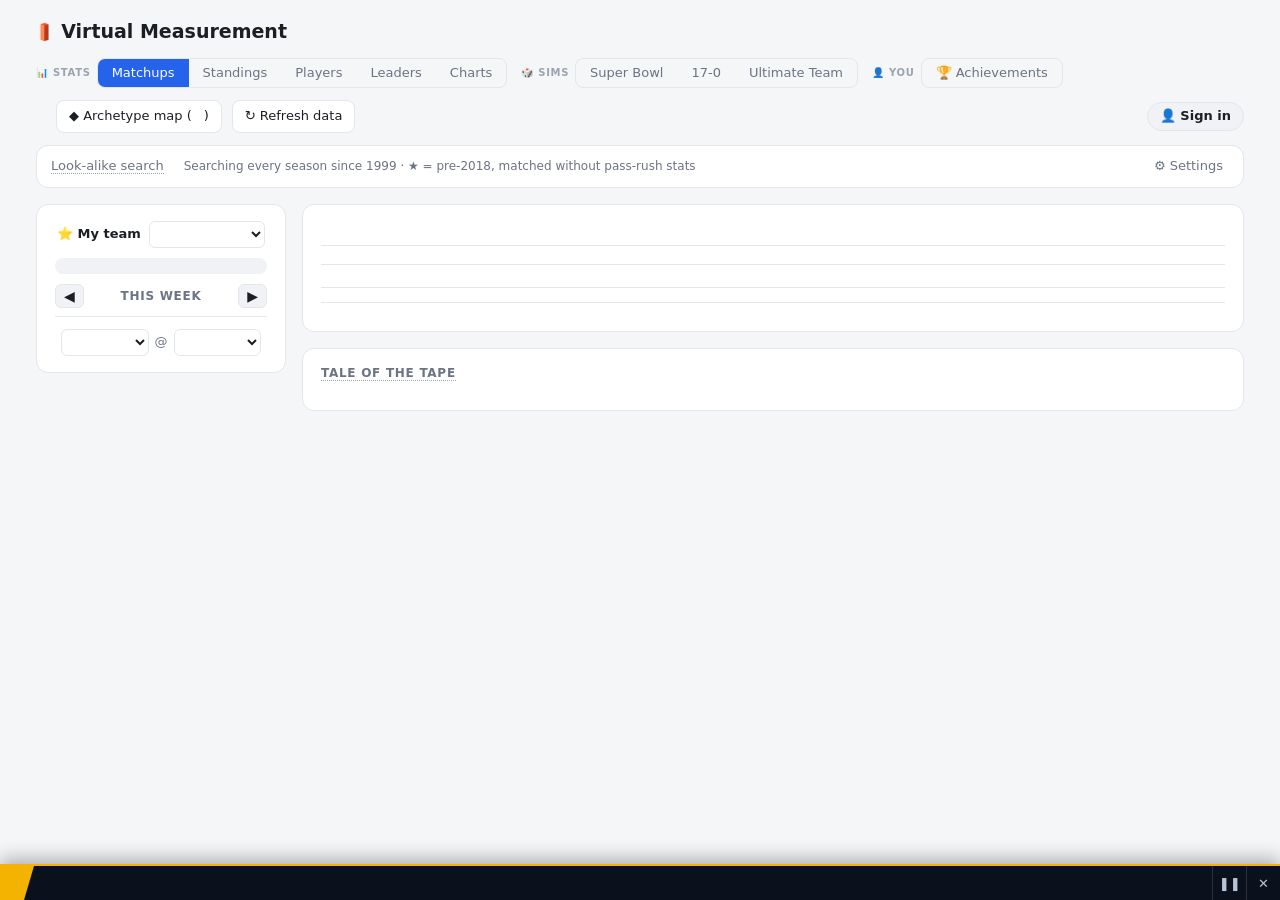
==== commit 612ed3a2: "Add stat ticker, Leaders page, live scores and new UT cards - Stat ticker on every page: weekly lead" ====
--- a/testnfl/app/index.html
+++ b/testnfl/app/index.html
@@ -5,6 +5,7 @@
 <meta name="viewport" content="width=device-width, initial-scale=1">
 <title>Virtual Measurement</title>
 <script src="profile.js"></script>
+<script src="ticker.js" defer></script>
 <link rel="icon" type="image/png" href="pylon.png">
 <link rel="apple-touch-icon" href="pylon.png">
 <style>
@@ -44,6 +45,7 @@
   .navs { display: inline-flex; align-items: center; gap: 14px; flex-wrap: wrap; }
   .ngrp { display: inline-flex; align-items: center; gap: 6px; }
   .nlbl { font-size: 10px; text-transform: uppercase; letter-spacing: .07em; color: var(--faint); font-weight: 700; }
+  @media (max-width: 520px) { .navs, .ngrp { max-width: 100%; flex-wrap: wrap; } .nav { flex-wrap: wrap; max-width: 100%; } .nav a { padding: 5px 9px; } }
   .status { display: flex; align-items: center; gap: 10px; font-size: 13px; }
   .btn { border: 1px solid var(--border); background: var(--panel); border-radius: 8px; padding: 6px 12px; cursor: pointer; display: inline-flex; gap: 6px; align-items: center; }
   .btn:hover:not(:disabled) { border-color: var(--accent); }
@@ -70,6 +72,7 @@
   /* Layout + sidebar */
   .layout { display: grid; grid-template-columns: 250px minmax(0, 1fr); gap: 16px; align-items: start; margin-top: 16px; }
   @media (max-width: 900px) { .layout { grid-template-columns: 1fr; } aside { position: static !important; max-height: none !important; } }
+  body.vt-on aside { max-height: calc(100vh - 68px); } /* room for the stat ticker */
   aside { position: sticky; top: 16px; max-height: calc(100vh - 32px); overflow-y: auto; scrollbar-width: thin; padding: 14px 10px 12px; }
   aside h2 { padding: 0 6px; margin-bottom: 8px; }
   .gitem { display: block; width: 100%; text-align: left; background: none; border: 1px solid transparent; border-radius: 8px; padding: 7px 8px; cursor: pointer; }
@@ -111,14 +114,18 @@
   @media (max-width: 900px) { .bx-grid { grid-template-columns: minmax(0, 1fr); } }
   .bx-side h3 { display: flex; align-items: center; gap: 8px; margin: 0 0 6px; font-size: 15px; }
   .bx-side h3 img { width: 26px; height: 26px; object-fit: contain; }
-  .bx-scroll { overflow-x: auto; }
-  table.bx { width: 100%; border-collapse: collapse; font-size: 12.5px; margin-bottom: 10px; font-variant-numeric: tabular-nums; }
-  table.bx th { text-align: right; font-size: 10.5px; text-transform: uppercase; color: var(--muted); font-weight: 600; padding: 3px 5px; border-bottom: 1px solid var(--border); white-space: nowrap; }
-  table.bx td { text-align: right; padding: 3px 5px; border-bottom: 1px solid var(--border); white-space: nowrap; }
-  table.bx th:first-child, table.bx td:first-child { text-align: left; }
-  table.bx td:first-child { max-width: 160px; overflow: hidden; text-overflow: ellipsis; }
-  table.bx td .ps { color: var(--faint); font-size: 10.5px; margin-left: 4px; }
-  .bx-more { border: 0; background: none; color: var(--accent); cursor: pointer; font-size: 12px; padding: 0 0 8px; }
+  /* player tables use the site's standard stat table (like the career pop-up) */
+  .bx-h { font-size: 11px; text-transform: uppercase; letter-spacing: .06em; color: var(--muted); margin: 14px 0 2px; }
+  .bx-side .bx-h:first-of-type { margin-top: 4px; }
+  table.bx { width: 100%; border-collapse: collapse; font-variant-numeric: tabular-nums; margin-bottom: 4px; font-size: 13.5px; }
+  table.bx th, table.bx td { padding: 6px 8px; border-bottom: 1px solid var(--border); text-align: right; white-space: nowrap; }
+  table.bx th { font-size: 11px; text-transform: uppercase; letter-spacing: .04em; color: var(--muted); font-weight: 600; }
+  table.bx td.l, table.bx th.l { text-align: left; }
+  table.bx tr:hover td { background: var(--soft); }
+  table.bx td.l { max-width: 190px; overflow: hidden; text-overflow: ellipsis; }
+  table.bx td .ps { color: var(--muted); font-size: 12px; margin-left: 6px; }
+  table.bx a.bx-pl { font-weight: 700; color: inherit; text-decoration: none; } table.bx a.bx-pl:hover { color: var(--accent); text-decoration: underline; }
+  .bx-more { border: 0; background: none; color: var(--accent); cursor: pointer; font-size: 12px; padding: 2px 8px 6px; }
   .sbt { border-radius: 12px; padding: 8px 12px; }
   .sbt a { color: inherit; text-decoration: none; } .sbt a.lg { line-height: 0; }
   .sbt .who2 { min-width: 0; } .sbt .who2 .full { white-space: nowrap; overflow: hidden; text-overflow: ellipsis; }
@@ -353,7 +360,7 @@
 <main>
   <header>
     <h1><img src="pylon.png" alt="">Virtual Measurement</h1>
-    <nav class="navs"><span class="ngrp"><span class="nlbl">📊 Stats</span><span class="nav"><a href="index.html" class="on">Matchups</a><a href="standings.html">Standings</a><a href="players.html">Players</a><a href="charts.html">Charts</a></span></span><span class="ngrp"><span class="nlbl">🎲 Sims</span><span class="nav"><a href="superbowl.html">Super Bowl</a><a href="perfect.html">17-0</a><a href="ultimate.html">Ultimate Team</a></span></span><span class="ngrp"><span class="nlbl">👤 You</span><span class="nav"><a href="achievements.html">🏆 Achievements</a></span></span></nav>
+    <nav class="navs"><span class="ngrp"><span class="nlbl">📊 Stats</span><span class="nav"><a href="index.html" class="on">Matchups</a><a href="standings.html">Standings</a><a href="players.html">Players</a><a href="leaders.html">Leaders</a><a href="charts.html">Charts</a></span></span><span class="ngrp"><span class="nlbl">🎲 Sims</span><span class="nav"><a href="superbowl.html">Super Bowl</a><a href="perfect.html">17-0</a><a href="ultimate.html">Ultimate Team</a></span></span><span class="ngrp"><span class="nlbl">👤 You</span><span class="nav"><a href="achievements.html">🏆 Achievements</a></span></span></nav>
     <div class="status">
       <span class="muted" id="meta"></span>
       <span id="refreshMsg"></span>
@@ -423,6 +430,7 @@
 
 <script src="data.js"></script>
 <script src="core.js"></script>
+<script src="career.js"></script>
 <script>
 const D = window.NFL_DATA;
 const { S, TIERS, TIER_KEY, tierIndex, current, lineText } = GLT;
@@ -1334,23 +1342,26 @@
   const table = (team, key, head, cells, max) => {
     const rows = g.players[team][key] || []; if (!rows.length) return '';
     const all = boxOpen.has(team + '|' + key), shown = all ? rows : rows.slice(0, max);
-    return `<div class="bx-scroll"><table class="bx"><tr>${head.map(h => `<th>${h}</th>`).join('')}</tr>${shown.map(r => `<tr>${cells(obj(C[key], r)).map(c => `<td>${c}</td>`).join('')}</tr>`).join('')}</table></div>
+    return `<h4 class="bx-h">${head[0]}</h4><div class="scroll"><table class="stat bx"><tr><th class="l">Player</th>${head.slice(1).map(h => `<th>${h}</th>`).join('')}</tr>${shown.map(r => `<tr>${cells(obj(C[key], r)).map((c, i) => `<td${i ? '' : ' class="l"'}>${c}</td>`).join('')}</tr>`).join('')}</table></div>
       ${rows.length > max ? `<button class="bx-more" data-bxmore="${team}|${key}">${all ? 'Show fewer' : `Show all ${rows.length}`}</button>` : ''}`;
   };
-  const nm = (r, pos = true) => `${r.name}${pos && r.pos ? `<span class="ps">${r.pos}</span>` : ''}`;
+  // each name opens that player's career stats in a pop-up (on the tab for this table; ctrl-click opens the Players page)
+  const nm = (r, pos = true, cat = '') => `${r.id ? `<a class="bx-pl" href="players.html?player=${encodeURIComponent(r.id)}" data-pid="${r.id}" data-cat="${cat}" data-tip="Career stats">${r.name}</a>` : r.name}${pos && r.pos ? `<span class="ps">${r.pos}</span>` : ''}`;
   const avg = (y, n) => (n ? (y / n).toFixed(1) : '–');
   const side = (team, cls) => `<div class="bx-side"><h3>${logo(team, '')}<span class="${cls}">${D.teamInfo?.[team]?.name || team}</span></h3>
-    ${table(team, 'pass', ['Passing', 'C/ATT', 'YDS', 'AVG', 'TD', 'INT', 'SCK', 'EPA'], r => [nm(r, false), `${r.cmp}/${r.att}`, r.yds, avg(r.yds, r.att), r.td, r.int, r.sk, r.epa.toFixed(1)], 3)}
-    ${table(team, 'rush', ['Rushing', 'CAR', 'YDS', 'AVG', 'TD'], r => [nm(r), r.car, r.yds, avg(r.yds, r.car), r.td], 4)}
-    ${table(team, 'rec', ['Receiving', 'REC', 'TGT', 'YDS', 'AVG', 'TD'], r => [nm(r), r.rec, r.tgt, r.yds, avg(r.yds, r.rec), r.td], 5)}
-    ${table(team, 'def', ['Defense', 'TKL', 'SCK', 'TFL', 'QBH', 'INT', 'PD', 'FF'], r => [nm(r), r.tkl, r.sk || 0, r.tfl, r.qbh, r.int, r.pd, r.ff], 6)}
-    ${table(team, 'kick', ['Kicking', 'FG', 'LNG', 'XP'], r => [nm(r, false), `${r.fgm}/${r.fga}`, r.lng || '–', `${r.xpm}/${r.xpa}`], 2)}
-    ${table(team, 'punt', ['Punting', 'NO', 'YDS', 'AVG', 'LNG', 'IN 20'], r => [nm(r, false), r.n, r.yds, avg(r.yds, r.n), r.lng, r.in20], 2)}
-    ${table(team, 'ret', ['Returns', 'KR', 'YDS', 'PR', 'YDS', 'TD'], r => [nm(r, false), r.kr, r.kryds, r.pr, r.pryds, r.td], 3)}</div>`;
+    ${table(team, 'pass', ['Passing', 'C/ATT', 'YDS', 'AVG', 'TD', 'INT', 'SCK', 'EPA'], r => [nm(r, false, 'passing'), `${r.cmp}/${r.att}`, r.yds, avg(r.yds, r.att), r.td, r.int, r.sk, r.epa.toFixed(1)], 3)}
+    ${table(team, 'rush', ['Rushing', 'CAR', 'YDS', 'AVG', 'TD'], r => [nm(r, true, 'rushing'), r.car, r.yds, avg(r.yds, r.car), r.td], 4)}
+    ${table(team, 'rec', ['Receiving', 'REC', 'TGT', 'YDS', 'AVG', 'TD'], r => [nm(r, true, 'receiving'), r.rec, r.tgt, r.yds, avg(r.yds, r.rec), r.td], 5)}
+    ${table(team, 'def', ['Defense', 'TKL', 'SCK', 'TFL', 'QBH', 'INT', 'PD', 'FF'], r => [nm(r, true, 'defense'), r.tkl, r.sk || 0, r.tfl, r.qbh, r.int, r.pd, r.ff], 6)}
+    ${table(team, 'kick', ['Kicking', 'FG', 'LNG', 'XP'], r => [nm(r, false, 'kicking'), `${r.fgm}/${r.fga}`, r.lng || '–', `${r.xpm}/${r.xpa}`], 2)}
+    ${table(team, 'punt', ['Punting', 'NO', 'YDS', 'AVG', 'LNG', 'IN 20'], r => [nm(r, false, 'punting'), r.n, r.yds, avg(r.yds, r.n), r.lng, r.in20], 2)}
+    ${table(team, 'ret', ['Returns', 'KR', 'YDS', 'PR', 'YDS', 'TD'], r => [nm(r, false, 'returns'), r.kr, r.kryds, r.pr, r.pryds, r.td], 3)}</div>`;
   el.innerHTML = `<h2>📋 Box score</h2>${teamTable}<div class="bx-grid">${side(P.away, 'ta')}${side(P.home, 'tb')}</div>
     <p class="muted" style="font-size:12px;text-align:center;margin:4px 0 0">Real game stats from nflverse. Passing yards in the team table are net of sacks.</p>`;
 }
 $('boxPanel').addEventListener('click', e => {
+  const pl = e.target.closest('a[data-pid]');
+  if (pl && !(e.ctrlKey || e.metaKey || e.shiftKey || e.button)) { e.preventDefault(); window.VMCareer?.open(pl.dataset.pid, { cat: pl.dataset.cat, name: pl.textContent }); return; }
   const b = e.target.closest('[data-bxmore]'); if (!b) return;
   boxOpen.has(b.dataset.bxmore) ? boxOpen.delete(b.dataset.bxmore) : boxOpen.add(b.dataset.bxmore); renderBox(pastGame);
 });
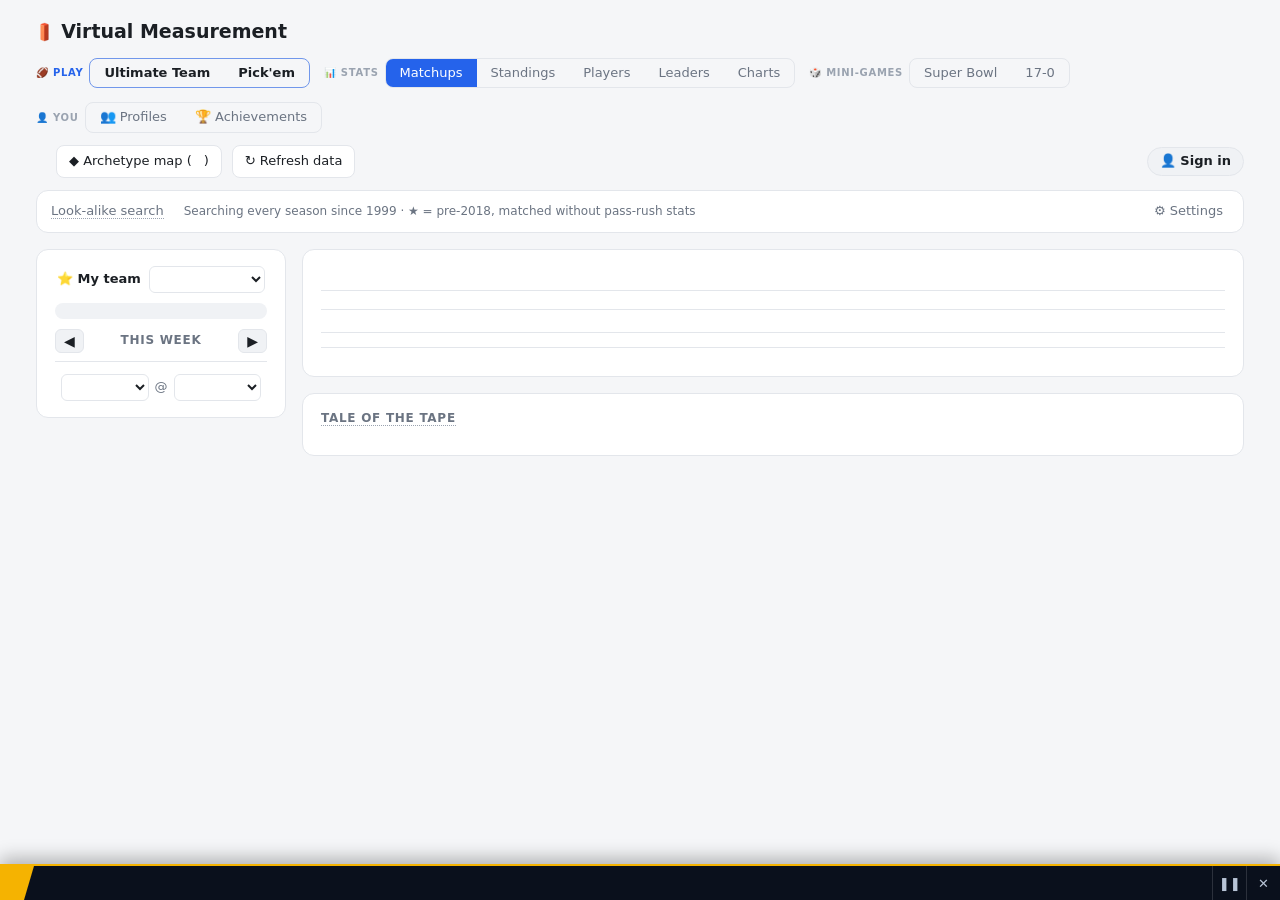
==== commit cea94bcc: "Add Pick'em, profiles, competitive lineups and catch-up rewards - Pick'em: pick every game against t" ====
--- a/testnfl/app/index.html
+++ b/testnfl/app/index.html
@@ -44,6 +44,7 @@
   .nav a.on { background: var(--accent); color: #fff; }
   .navs { display: inline-flex; align-items: center; gap: 14px; flex-wrap: wrap; }
   .ngrp { display: inline-flex; align-items: center; gap: 6px; }
+  .ngrp.main .nav { border-color: color-mix(in srgb, var(--accent) 60%, var(--border)); font-weight: 650; } .ngrp.main .nav a:not(.on) { color: var(--text); } .ngrp.main .nlbl { color: var(--accent); }
   .nlbl { font-size: 10px; text-transform: uppercase; letter-spacing: .07em; color: var(--faint); font-weight: 700; }
   @media (max-width: 520px) { .navs, .ngrp { max-width: 100%; flex-wrap: wrap; } .nav { flex-wrap: wrap; max-width: 100%; } .nav a { padding: 5px 9px; } }
   .status { display: flex; align-items: center; gap: 10px; font-size: 13px; }
@@ -360,7 +361,7 @@
 <main>
   <header>
     <h1><img src="pylon.png" alt="">Virtual Measurement</h1>
-    <nav class="navs"><span class="ngrp"><span class="nlbl">📊 Stats</span><span class="nav"><a href="index.html" class="on">Matchups</a><a href="standings.html">Standings</a><a href="players.html">Players</a><a href="leaders.html">Leaders</a><a href="charts.html">Charts</a></span></span><span class="ngrp"><span class="nlbl">🎲 Sims</span><span class="nav"><a href="superbowl.html">Super Bowl</a><a href="perfect.html">17-0</a><a href="ultimate.html">Ultimate Team</a></span></span><span class="ngrp"><span class="nlbl">👤 You</span><span class="nav"><a href="achievements.html">🏆 Achievements</a></span></span></nav>
+    <nav class="navs"><span class="ngrp main"><span class="nlbl">🏈 Play</span><span class="nav"><a href="ultimate.html">Ultimate Team</a><a href="pickem.html">Pick'em</a></span></span><span class="ngrp"><span class="nlbl">📊 Stats</span><span class="nav"><a href="index.html" class="on">Matchups</a><a href="standings.html">Standings</a><a href="players.html">Players</a><a href="leaders.html">Leaders</a><a href="charts.html">Charts</a></span></span><span class="ngrp"><span class="nlbl">🎲 Mini-games</span><span class="nav"><a href="superbowl.html">Super Bowl</a><a href="perfect.html">17-0</a></span></span><span class="ngrp"><span class="nlbl">👤 You</span><span class="nav"><a href="profiles.html">👥 Profiles</a><a href="achievements.html">🏆 Achievements</a></span></span></nav>
     <div class="status">
       <span class="muted" id="meta"></span>
       <span id="refreshMsg"></span>
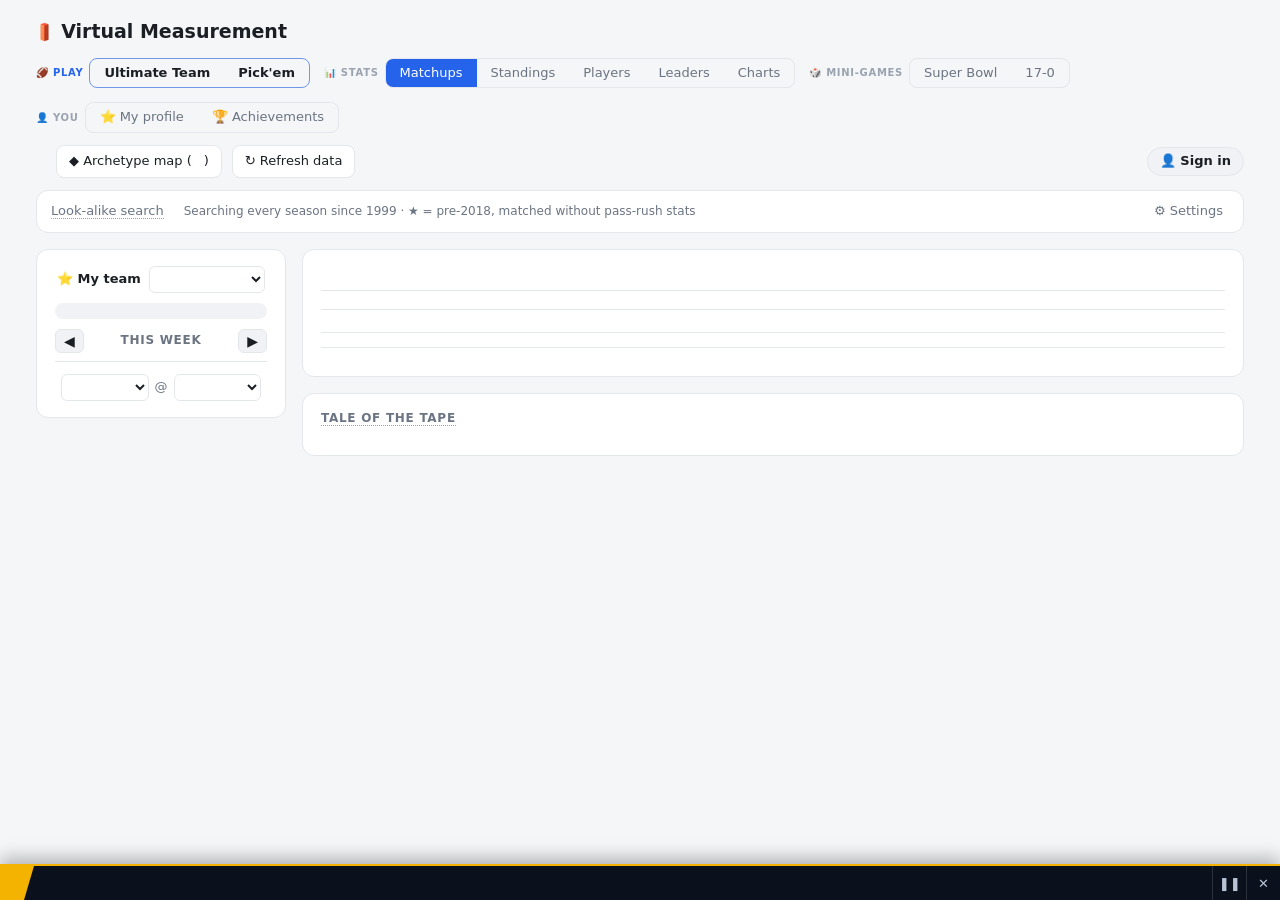
==== commit 8e077211: "Profile hover cards, clickable names and My profile - Hovering a player's name (queue, leaderboards," ====
--- a/testnfl/app/index.html
+++ b/testnfl/app/index.html
@@ -361,7 +361,7 @@
 <main>
   <header>
     <h1><img src="pylon.png" alt="">Virtual Measurement</h1>
-    <nav class="navs"><span class="ngrp main"><span class="nlbl">🏈 Play</span><span class="nav"><a href="ultimate.html">Ultimate Team</a><a href="pickem.html">Pick'em</a></span></span><span class="ngrp"><span class="nlbl">📊 Stats</span><span class="nav"><a href="index.html" class="on">Matchups</a><a href="standings.html">Standings</a><a href="players.html">Players</a><a href="leaders.html">Leaders</a><a href="charts.html">Charts</a></span></span><span class="ngrp"><span class="nlbl">🎲 Mini-games</span><span class="nav"><a href="superbowl.html">Super Bowl</a><a href="perfect.html">17-0</a></span></span><span class="ngrp"><span class="nlbl">👤 You</span><span class="nav"><a href="profiles.html">👥 Profiles</a><a href="achievements.html">🏆 Achievements</a></span></span></nav>
+    <nav class="navs"><span class="ngrp main"><span class="nlbl">🏈 Play</span><span class="nav"><a href="ultimate.html">Ultimate Team</a><a href="pickem.html">Pick'em</a></span></span><span class="ngrp"><span class="nlbl">📊 Stats</span><span class="nav"><a href="index.html" class="on">Matchups</a><a href="standings.html">Standings</a><a href="players.html">Players</a><a href="leaders.html">Leaders</a><a href="charts.html">Charts</a></span></span><span class="ngrp"><span class="nlbl">🎲 Mini-games</span><span class="nav"><a href="superbowl.html">Super Bowl</a><a href="perfect.html">17-0</a></span></span><span class="ngrp"><span class="nlbl">👤 You</span><span class="nav"><a href="profiles.html">⭐ My profile</a><a href="achievements.html">🏆 Achievements</a></span></span></nav>
     <div class="status">
       <span class="muted" id="meta"></span>
       <span id="refreshMsg"></span>
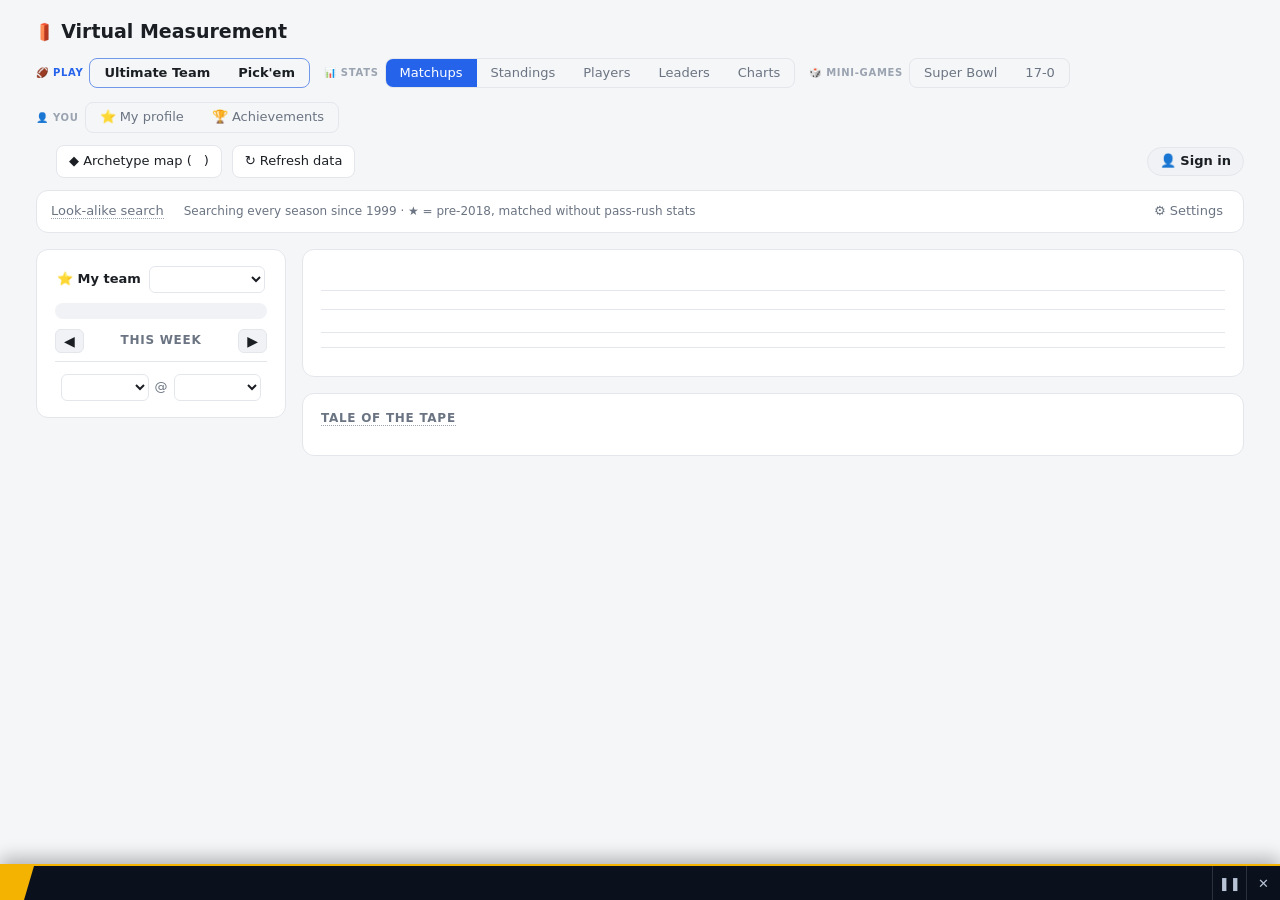
==== commit c584a5ba: "Matchups board: show only each team's own chips Co-Authored-By: Claude Opus 5.5 <noreply@anthropic.c" ====
--- a/testnfl/app/index.html
+++ b/testnfl/app/index.html
@@ -242,7 +242,7 @@
   .bcell > * { direction: ltr; }
   .bcell .none { grid-column: 1 / -1; text-align: center; }
   .md { overflow: hidden; text-overflow: ellipsis; text-align: center; }
-  .md.ghost { opacity: .32; border-style: dashed; filter: grayscale(1); font-weight: 400; font-style: normal; background: none; }
+  .md.ghost { display: none; } /* (what a team doesn't have isn't shown: just its own chips) */
   .md-avg { color: var(--muted); }
   .bcell .none { color: var(--faint); font-size: 12px; }
   .blbl { text-align: center; font-size: 11px; text-transform: uppercase; letter-spacing: .06em; color: var(--muted); font-weight: 700; display: flex; flex-direction: column; justify-content: center; }
@@ -1016,7 +1016,7 @@
   to_diff: 'Turnovers', pen_yds: 'Discipline', fg_pct: 'Kicking' };
 const MEDAL = { top3: '🥇', great: '🥈', good: '🥉', bad: '🔻', bottom3: '💀' };
 // Every row has a fixed set of slots, the same on both sides and mirrored (slot 1 sits next to the middle on both).
-// A team without something gets an empty "ghost" slot, so the same thing is always in the same spot.
+// A team without something gets a "ghost" slot, which is hidden (CSS), so each side shows only its own chips.
 const slot = (cls, text, tip, ghost = false) => `<span class="md md-${cls}${ghost ? ' ghost' : ''}" data-tip="${esc(tip)}">${text}</span>`;
 const ghost = (text, tip) => slot('plain', text, tip, true);
 // Stat ranks as medals, one slot per stat: 🥇 1–3, 🥈 4–5, 🥉 6–10, · 11–22, 🔻 23–29, 💀 30–32
